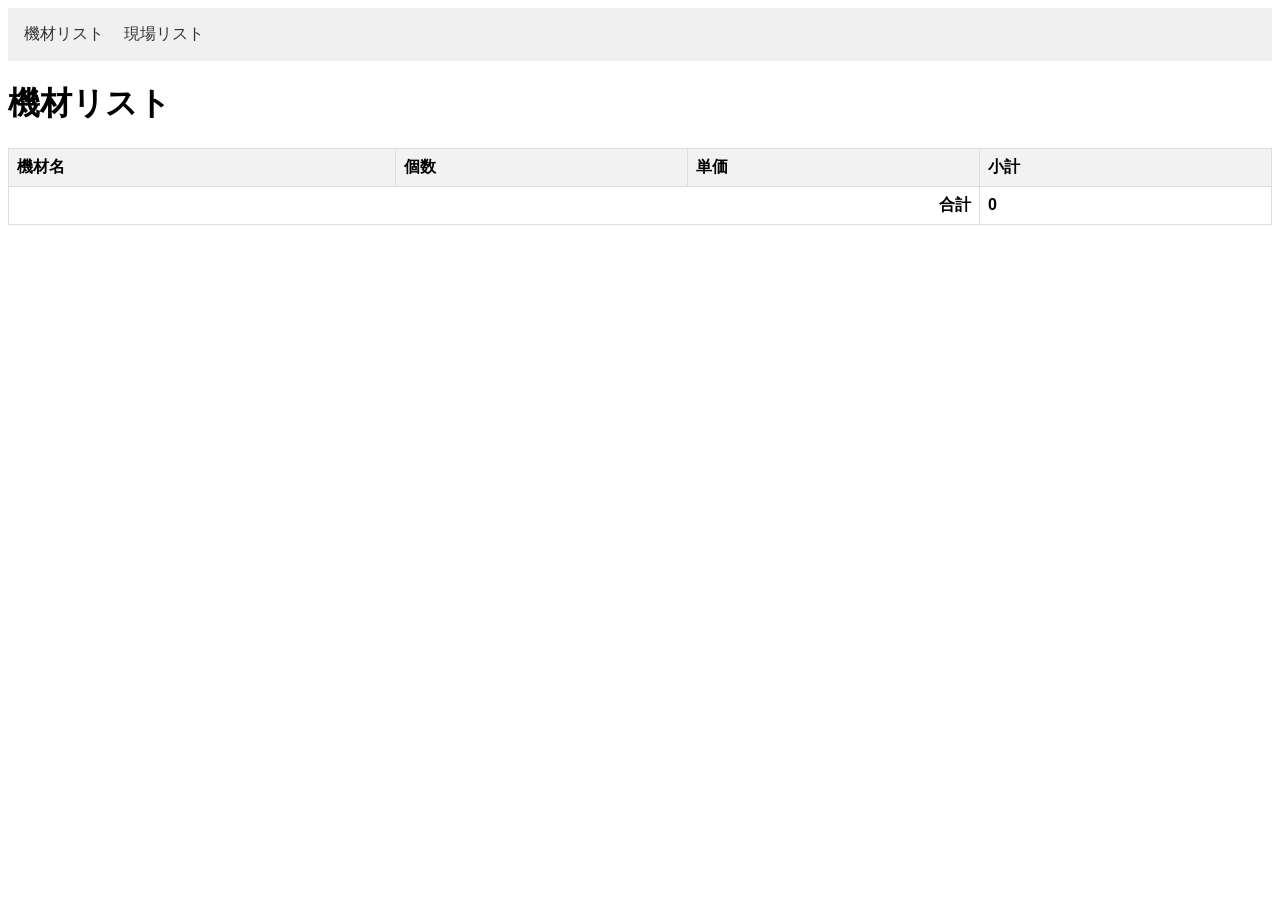
==== index.html @ 93b5d7f9 "index.html追加" ====
<!DOCTYPE html>
<html lang="ja">
<head>
    <meta charset="UTF-8">
    <meta name="viewport" content="width=device-width, initial-scale=1.0">
    <title>機材管理アプリ</title>
    <style>
        body {
            font-family: sans-serif;
        }
        header {
            background-color: #f0f0f0;
            padding: 1em;
            margin-bottom: 1em;
        }
        header nav a {
            margin-right: 1em;
            text-decoration: none;
            color: #333;
        }
        table {
            width: 100%;
            border-collapse: collapse;
            margin-bottom: 1em;
        }
        th, td {
            border: 1px solid #ddd;
            padding: 8px;
            text-align: left;
        }
        th {
            background-color: #f2f2f2;
        }
        tfoot td {
            font-weight: bold;
        }
        .total-label {
            text-align: right;
        }
    </style>
</head>
<body>
    <header>
        <nav>
            <a href="index.html">機材リスト</a>
            <a href="現場リスト.html">現場リスト</a>
        </nav>
    </header>

    <main>
        <h1>機材リスト</h1>
        <table id="equipmentTable">
            <thead>
                <tr>
                    <th>機材名</th>
                    <th>個数</th>
                    <th>単価</th>
                    <th>小計</th>
                </tr>
            </thead>
            <tbody>
                </tbody>
            <tfoot>
                <tr>
                    <td colspan="3" class="total-label">合計</td>
                    <td id="totalAmount">0</td> </tr>
            </tfoot>
        </table>
    </main>

    <script>
        // テーブル更新関数
        function updateTable(data) {
            const tableBody = document.getElementById('equipmentTable').getElementsByTagName('tbody')[0];
            const totalAmountCell = document.getElementById('totalAmount');
            let overallTotal = 0;

            tableBody.innerHTML = '';

            data.forEach(row => {
                const newRow = tableBody.insertRow();
                const cellName = newRow.insertCell();
                const cellQuantity = newRow.insertCell();
                const cellUnitPrice = newRow.insertCell();
                const cellSubtotal = newRow.insertCell();

                const itemName = row[0]; // 機材名 
                const quantity = parseInt(row[1]) || 0; // 個数 
                const unitPrice = parseFloat(row[2]) || 0; // 単価 
                const subtotal = quantity * unitPrice;

                cellName.textContent = itemName;
                cellQuantity.textContent = quantity;
                cellUnitPrice.textContent = unitPrice.toLocaleString(); // 単価を3桁区切りで表示
                cellSubtotal.textContent = subtotal.toLocaleString(); // 小計を3桁区切りで表示

                overallTotal += subtotal;
            });

            totalAmountCell.textContent = overallTotal.toLocaleString(); // 合計金額を3桁区切りで表示
        }

        // 以下スプシ連携用
        function loadEquipmentData() {
            google.script.run.withSuccessHandler(updateTable)
                             .withFailureHandler(onFailure)
                             .getSpreadsheetData_sample(); // GAS側で定義する関数名
        }

        function onFailure(error) {
            console.error("GASの呼び出しに失敗しました: ", error);
            alert("データの読み込みに失敗しました。");
        }

        // ページ読み込み時にデータを取得・表示
        window.onload = function() {
            if (typeof google !== 'undefined' && google.script && google.script.run) {
                loadEquipmentData();
            } else {
                // 読み込み失敗のときどうしようか
            }
        };
    </script>
</body>
</html>
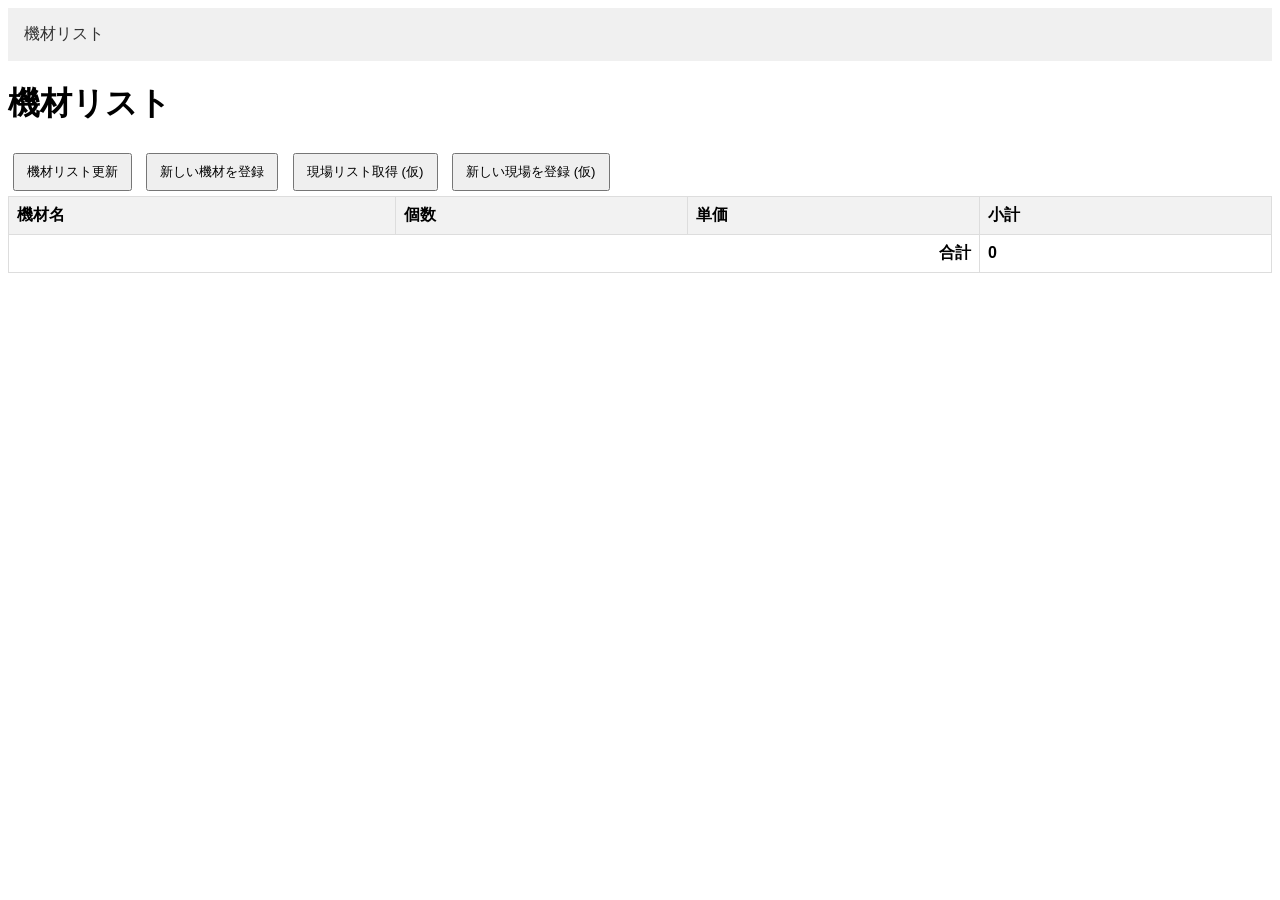
==== commit 7d234c39: "index.htmlを更新" ====
--- a/index.html
+++ b/index.html
@@ -18,6 +18,11 @@
             text-decoration: none;
             color: #333;
         }
+        .action-buttons button {
+            margin: 5px;
+            padding: 8px 12px;
+            cursor: pointer;
+        }
         table {
             width: 100%;
             border-collapse: collapse;
@@ -42,13 +47,19 @@
 <body>
     <header>
         <nav>
-            <a href="index.html">機材リスト</a>
-            <a href="現場リスト.html">現場リスト</a>
-        </nav>
+            <a href="#">機材リスト</a> </nav>
     </header>
 
     <main>
         <h1>機材リスト</h1>
+
+        <div class="action-buttons">
+            <button onclick="loadAndDisplayEquipmentData()">機材リスト更新</button>
+            <button onclick="registerEquipment()">新しい機材を登録</button>
+            <button onclick="getSiteList()">現場リスト取得 (仮)</button>
+            <button onclick="registerSite()">新しい現場を登録 (仮)</button>
+            </div>
+
         <table id="equipmentTable">
             <thead>
                 <tr>
@@ -63,19 +74,32 @@
             <tfoot>
                 <tr>
                     <td colspan="3" class="total-label">合計</td>
-                    <td id="totalAmount">0</td> </tr>
+                    <td id="totalAmount">0</td>
+                </tr>
             </tfoot>
         </table>
     </main>
 
     <script>
+
         // テーブル更新関数
         function updateTable(data) {
             const tableBody = document.getElementById('equipmentTable').getElementsByTagName('tbody')[0];
             const totalAmountCell = document.getElementById('totalAmount');
             let overallTotal = 0;
 
-            tableBody.innerHTML = '';
+            tableBody.innerHTML = ''; 
+
+            if (!data || !Array.isArray(data) || data.length === 0) {
+                console.warn("updateTable: データが空または不正です。", data);
+                totalAmountCell.textContent = '0';
+                const newRow = tableBody.insertRow();
+                const cellError = newRow.insertCell();
+                cellError.colSpan = 4;
+                cellError.textContent = data ? "データがありません。" : "データの読み込みに失敗しました。";
+                cellError.style.textAlign = "center";
+                return;
+            }
 
             data.forEach(row => {
                 const newRow = tableBody.insertRow();
@@ -84,42 +108,171 @@
                 const cellUnitPrice = newRow.insertCell();
                 const cellSubtotal = newRow.insertCell();
 
-                const itemName = row[0]; // 機材名 
-                const quantity = parseInt(row[1]) || 0; // 個数 
-                const unitPrice = parseFloat(row[2]) || 0; // 単価 
+                const itemName = row[0] || "N/A"; // 機材名
+                const quantity = parseInt(row[1]) || 0; // 個数
+                const unitPrice = parseFloat(row[2]) || 0; // 単価
                 const subtotal = quantity * unitPrice;
 
                 cellName.textContent = itemName;
                 cellQuantity.textContent = quantity;
-                cellUnitPrice.textContent = unitPrice.toLocaleString(); // 単価を3桁区切りで表示
-                cellSubtotal.textContent = subtotal.toLocaleString(); // 小計を3桁区切りで表示
+                cellUnitPrice.textContent = unitPrice.toLocaleString(); 
+                cellSubtotal.textContent = subtotal.toLocaleString(); 
 
                 overallTotal += subtotal;
             });
 
-            totalAmountCell.textContent = overallTotal.toLocaleString(); // 合計金額を3桁区切りで表示
-        }
-
-        // 以下スプシ連携用
-        function loadEquipmentData() {
-            google.script.run.withSuccessHandler(updateTable)
-                             .withFailureHandler(onFailure)
-                             .getSpreadsheetData_sample(); // GAS側で定義する関数名
-        }
-
+            totalAmountCell.textContent = overallTotal.toLocaleString(); 
+        }
+
+        // エラー処理関数
         function onFailure(error) {
             console.error("GASの呼び出しに失敗しました: ", error);
-            alert("データの読み込みに失敗しました。");
-        }
-
-        // ページ読み込み時にデータを取得・表示
+            alert("処理に失敗しました。\n" + (error.message || error));
+            const tableBody = document.getElementById('equipmentTable').getElementsByTagName('tbody')[0];
+            if (document.getElementById('totalAmount')) {
+                document.getElementById('totalAmount').textContent = '0';
+            }
+        }
+
+        // GASの関数
+        function fetchData(formData, successCallback, errorCallback) {
+            const gasUrl = 'https://script.google.com/macros/s/AKfycbwuAZl1MbWM7L61uzva-E-AWtLH0QANr80n7v_el274LpQ7Sjmcj5qkiNXBGgkmVN03/exec';
+            fetch(gasUrl, {
+                method: 'POST',
+                body: formData
+            })
+            .then(res => {
+                if (!res.ok) {
+                    return res.text().then(text => {
+                        let errorMsg = `HTTP error! status: ${res.status}`;
+                        try {
+                            const errJson = JSON.parse(text);
+                            if (errJson && errJson.error) {
+                                errorMsg += `, message: ${errJson.error.message || text}`;
+                            } else {
+                                errorMsg += `, message: ${text}`;
+                            }
+                        } catch (e) {
+                            errorMsg += `, message: ${text}`;
+                        }
+                        throw new Error(errorMsg);
+                    });
+                }
+                return res.json();
+            })
+            .then(responseData => {
+                if (responseData && responseData.status === 'success' && Array.isArray(responseData.data)) {
+                    successCallback(responseData.data);
+                } else if (responseData && responseData.status === 'success' && responseData.data === undefined && responseData.message) {
+                    successCallback({ message: responseData.message }); 
+                } else if (Array.isArray(responseData)) {
+                    successCallback(responseData);
+                } else if (responseData && responseData.status === 'error') {
+                     console.error("GASからエラーが返されました:", responseData.message || responseData);
+                     errorCallback(new Error(responseData.message || "GAS処理エラー"));
+                }
+                else {
+                    console.warn("GASからの予期しないデータ形式です:", responseData);
+                    errorCallback(new Error("GASから予期しないデータ形式が返されました。詳細はコンソールを確認してください。"));
+                }
+            })
+            .catch(err => {
+                errorCallback(err);
+            });
+        }
+
+        // テーブル表示
+        function loadAndDisplayEquipmentData() {
+            const formData = new FormData();
+            formData.append('type', 'getEquipmentList');
+            fetchData(formData, updateTable, onFailure);
+        }
+
         window.onload = function() {
-            if (typeof google !== 'undefined' && google.script && google.script.run) {
-                loadEquipmentData();
-            } else {
-                // 読み込み失敗のときどうしようか
-            }
+            loadAndDisplayEquipmentData();
         };
+
+
+        function getIdParam() {
+            const urlParams = new URLSearchParams(window.location.search);
+            const id = urlParams.get('id');
+            if (!id) {
+                console.warn('ID parameter is missing in the URL');
+                return null;
+            }
+            return id;
+        }
+
+        function getSiteDetails() {
+            const id = getIdParam(); 
+            if (!id) {
+                alert("現場詳細の取得に必要なIDが指定されていません。");
+                return;
+            }
+            const formData = new FormData();
+            formData.append('id', id);
+            formData.append('type', 'getSiteDetails');
+            fetchData(formData, (data) => {
+                console.log("Response from GAS (getSiteDetails):", data);
+                alert("取得した現場詳細:\n" + JSON.stringify(data, null, 2));
+            }, onFailure);
+        }
+
+        function getSiteList() {
+            const formData = new FormData();
+            formData.append('type', 'getSiteList');
+            fetchData(formData, (data) => {
+                console.log("Response from GAS (getSiteList):", data);
+                alert("取得した現場リスト:\n" + JSON.stringify(data, null, 2));
+            }, onFailure);
+        }
+
+        function registerSite() {
+            const siteName = prompt("登録する現場名を入力してください:", "株式会社未来創造");
+            if (!siteName || siteName.trim() === "") {
+                alert("現場名が入力されていません。");
+                return;
+            }
+
+            const formData = new FormData();
+            formData.append('type', 'registerSite');
+            formData.append('name', siteName.trim());
+            fetchData(formData, (response) => { 
+                console.log("Response from GAS (registerSite):", response);
+                alert(response.message || "現場を登録しました。");
+            }, onFailure);
+        }
+
+        function registerEquipment() {
+            const equipName = prompt("登録する機材名を入力してください:", "カメラ");
+            if (!equipName || equipName.trim() === "") {
+                alert("機材名が入力されていません。");
+                return;
+            }
+            const equipTotalStr = prompt("個数を入力してください:", "10");
+            if (!equipTotalStr || isNaN(parseInt(equipTotalStr))) {
+                alert("個数が正しく入力されていません。");
+                return;
+            }
+            const equipUnitPriceStr = prompt("単価を入力してください:", "10000");
+            if (!equipUnitPriceStr || isNaN(parseFloat(equipUnitPriceStr))) {
+                alert("単価が正しく入力されていません。");
+                return;
+            }
+
+            const formData = new FormData();
+            formData.append('type', 'registerEquipment');
+            formData.append('name', equipName.trim());
+            formData.append('total', parseInt(equipTotalStr));
+            formData.append('unitPrice', parseFloat(equipUnitPriceStr));
+
+            fetchData(formData, (response) => { 
+                console.log("Response from GAS (registerEquipment):", response);
+                alert(response.message || "機材を登録しました。");
+                loadAndDisplayEquipmentData(); 
+            }, onFailure);
+        }
+
     </script>
 </body>
 </html>
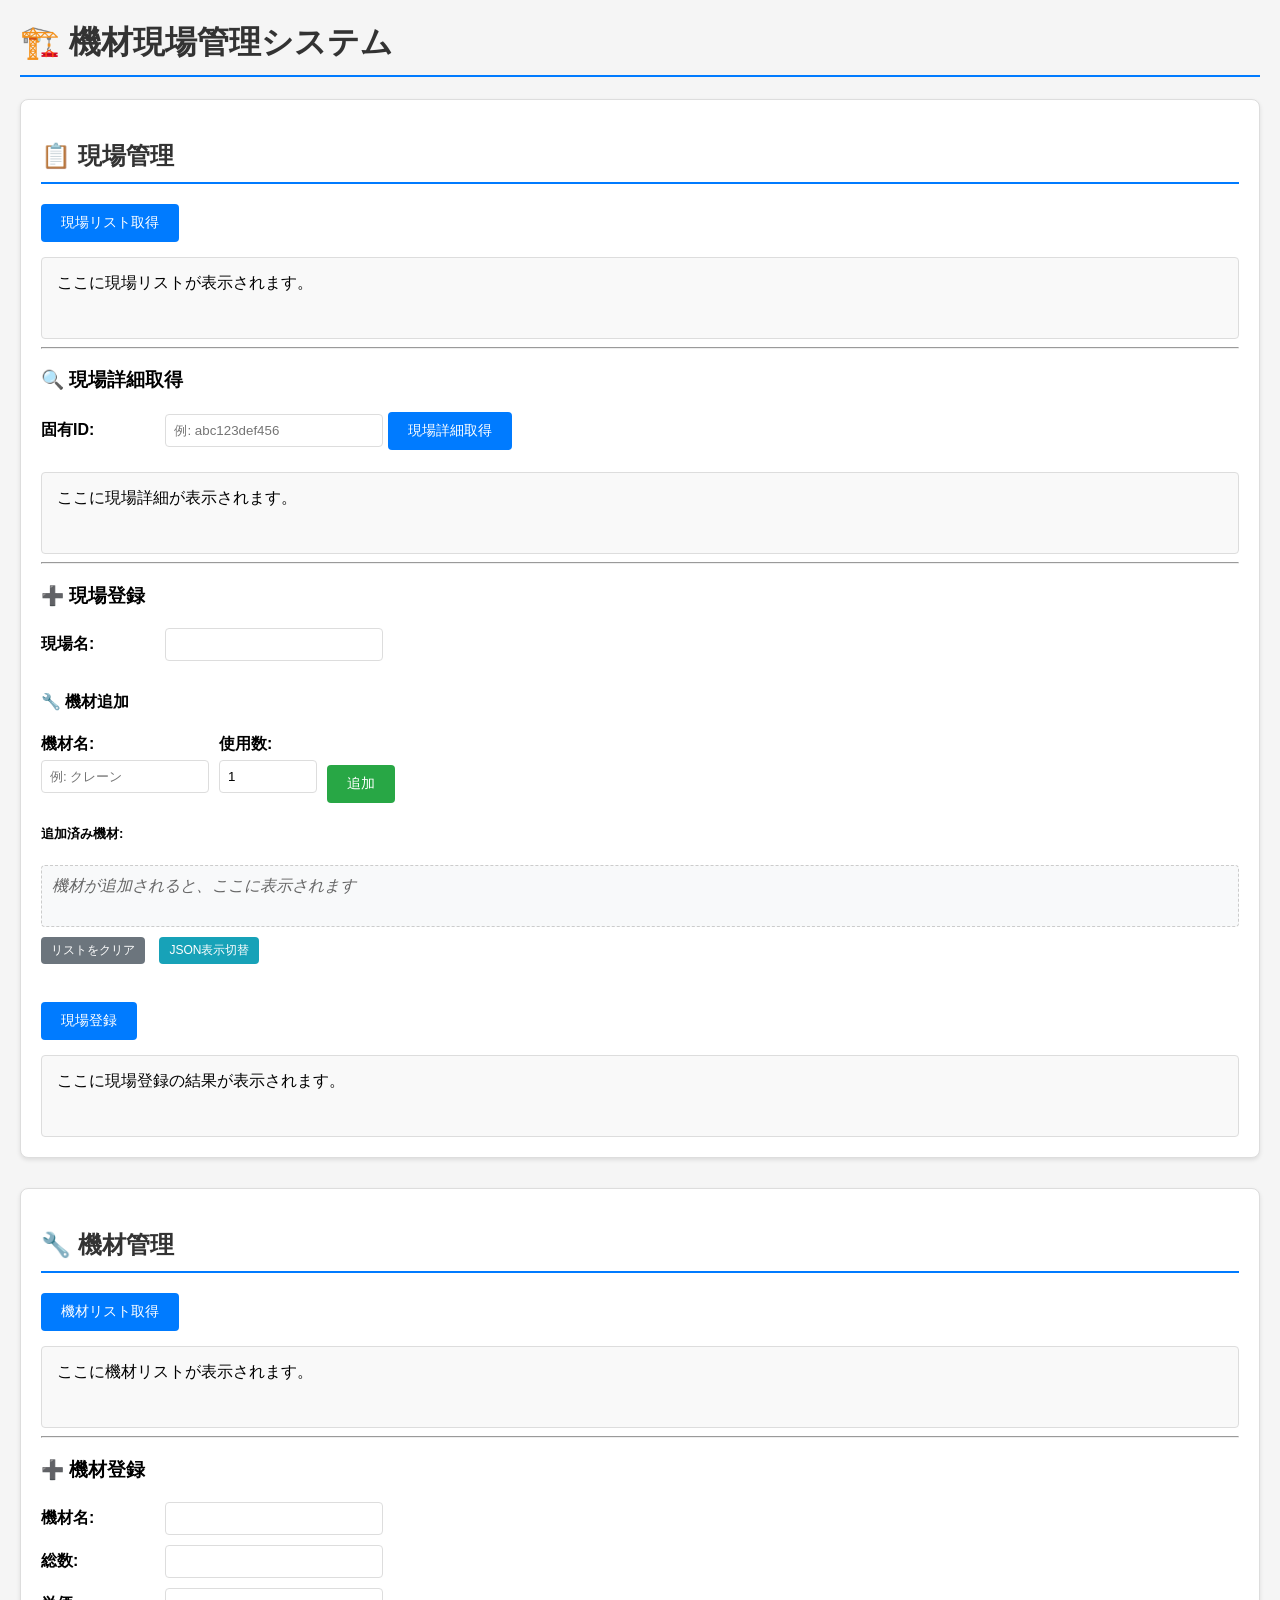
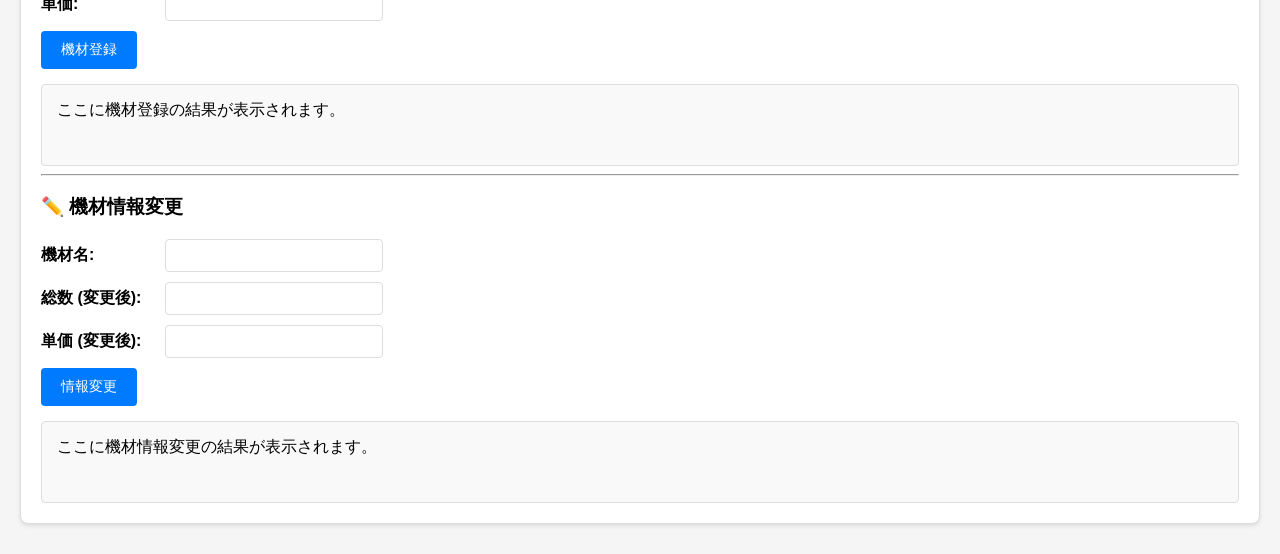
==== commit 77d1c266: "indexにいろいろ追加。JSばらしてない" ====
--- a/index.html
+++ b/index.html
@@ -3,276 +3,709 @@
 <head>
     <meta charset="UTF-8">
     <meta name="viewport" content="width=device-width, initial-scale=1.0">
-    <title>機材管理アプリ</title>
+    <title>機材現場管理システム</title>
     <style>
         body {
             font-family: sans-serif;
-        }
-        header {
-            background-color: #f0f0f0;
-            padding: 1em;
-            margin-bottom: 1em;
-        }
-        header nav a {
-            margin-right: 1em;
-            text-decoration: none;
+            margin: 20px;
+            background-color: #f5f5f5;
+        }
+        h1, h2 {
+            border-bottom: 2px solid #007bff;
+            padding-bottom: 10px;
             color: #333;
         }
-        .action-buttons button {
-            margin: 5px;
-            padding: 8px 12px;
+        .container {
+            margin-bottom: 30px;
+            padding: 20px;
+            border: 1px solid #ddd;
+            border-radius: 8px;
+            background-color: white;
+            box-shadow: 0 2px 4px rgba(0,0,0,0.1);
+        }
+        label {
+            display: inline-block;
+            width: 120px;
+            margin-bottom: 5px;
+            font-weight: bold;
+        }
+        input[type="text"], input[type="number"] {
+            width: 200px;
+            padding: 8px;
+            margin-bottom: 10px;
+            border: 1px solid #ddd;
+            border-radius: 4px;
+        }
+        button {
+            padding: 10px 20px;
+            margin-right: 10px;
+            background-color: #007bff;
+            color: white;
+            border: none;
+            border-radius: 4px;
             cursor: pointer;
+            font-size: 14px;
+        }
+        button:hover {
+            background-color: #0056b3;
+        }
+        .result-area {
+            margin-top: 15px;
+            padding: 15px;
+            background-color: #f9f9f9;
+            border: 1px solid #ddd;
+            border-radius: 4px;
+            min-height: 50px;
+            white-space: pre-wrap;
+            word-wrap: break-word;
+        }
+        textarea {
+            width: 100%;
+            min-height: 100px;
+            margin-bottom: 10px;
+            padding: 8px;
+            border: 1px solid #ddd;
+            border-radius: 4px;
+        }
+
+        /* テーブルスタイル */
+        .table-container {
+            overflow-x: auto;
+            margin-top: 10px;
         }
         table {
             width: 100%;
             border-collapse: collapse;
-            margin-bottom: 1em;
-        }
-        th, td {
+            background-color: white;
+            box-shadow: 0 1px 3px rgba(0,0,0,0.1);
+        }
+        th {
+            background-color: #007bff;
+            color: white;
+            padding: 12px 8px;
+            text-align: left;
+            font-weight: bold;
+            border: 1px solid #0056b3;
+        }
+        td {
+            padding: 10px 8px;
             border: 1px solid #ddd;
+            vertical-align: top;
+        }
+        tr:nth-child(even) {
+            background-color: #f8f9fa;
+        }
+        tr:hover {
+            background-color: #e9ecef;
+        }
+        .no-data {
+            text-align: center;
+            color: #666;
+            font-style: italic;
+            padding: 20px;
+        }
+        .equipment-cell {
+            max-width: 300px;
+            word-wrap: break-word;
+        }
+        .status-success {
+            color: #28a745;
+            font-weight: bold;
+        }
+        .status-error {
+            color: #dc3545;
+            font-weight: bold;
+        }
+        .json-display {
+            background-color: #f8f9fa;
             padding: 8px;
-            text-align: left;
-        }
-        th {
-            background-color: #f2f2f2;
-        }
-        tfoot td {
-            font-weight: bold;
-        }
-        .total-label {
-            text-align: right;
+            border-radius: 4px;
+            font-family: monospace;
+            font-size: 12px;
+            border: 1px solid #e9ecef;
+        }
+        .equipment-item {
+            display: inline-block;
+            background-color: #e9ecef;
+            padding: 8px 12px;
+            margin: 4px;
+            border-radius: 15px;
+            border: 1px solid #adb5bd;
+            font-size: 14px;
+        }
+        .equipment-item .remove-btn {
+            background-color: #dc3545;
+            color: white;
+            border: none;
+            border-radius: 50%;
+            width: 20px;
+            height: 20px;
+            margin-left: 8px;
+            cursor: pointer;
+            font-size: 12px;
+            padding: 0;
+        }
+        .equipment-item .remove-btn:hover {
+            background-color: #c82333;
         }
     </style>
 </head>
 <body>
-    <header>
-        <nav>
-            <a href="#">機材リスト</a> </nav>
-    </header>
-
-    <main>
-        <h1>機材リスト</h1>
-
-        <div class="action-buttons">
-            <button onclick="loadAndDisplayEquipmentData()">機材リスト更新</button>
-            <button onclick="registerEquipment()">新しい機材を登録</button>
-            <button onclick="getSiteList()">現場リスト取得 (仮)</button>
-            <button onclick="registerSite()">新しい現場を登録 (仮)</button>
+    <h1>🏗️ 機材現場管理システム</h1>
+
+    <div class="container">
+        <h2>📋 現場管理</h2>
+
+        <div>
+            <button onclick="getSiteList();">現場リスト取得</button>
+            <div id="siteListResult" class="result-area">ここに現場リストが表示されます。</div>
+        </div>
+        <hr>
+        <div>
+            <h3>🔍 現場詳細取得</h3>
+            <label for="siteDetailId">固有ID:</label>
+            <input type="text" id="siteDetailId" name="siteDetailId" placeholder="例: abc123def456">
+            <button onclick="getSiteDetails();">現場詳細取得</button>
+            <div id="siteDetailsResult" class="result-area">ここに現場詳細が表示されます。</div>
+        </div>
+        <hr>
+        <div>
+            <h3>➕ 現場登録</h3>
+            <form id="registerSiteForm">
+                <label for="siteName">現場名:</label>
+                <input type="text" id="siteName" name="siteName" required>
+                <br>
+
+                <div style="margin: 20px 0;">
+                    <h4>🔧 機材追加</h4>
+                    <div style="display: flex; gap: 10px; align-items: end; flex-wrap: wrap; margin-bottom: 10px;">
+                        <div>
+                            <label for="equipmentName" style="width: auto;">機材名:</label><br>
+                            <input type="text" id="equipmentName" placeholder="例: クレーン" style="width: 150px;">
+                        </div>
+                        <div>
+                            <label for="equipmentInUse" style="width: auto;">使用数:</label><br>
+                            <input type="number" id="equipmentInUse" min="0" value="1" style="width: 80px;">
+                        </div>
+                        <div>
+                            <button type="button" onclick="addEquipmentToSite();" style="background-color: #28a745;">追加</button>
+                        </div>
+                    </div>
+
+                    <div id="equipmentList" style="margin: 10px 0;">
+                        <h5>追加済み機材:</h5>
+                        <div id="equipmentItems" style="background-color: #f8f9fa; padding: 10px; border-radius: 4px; min-height: 40px; border: 1px dashed #ccc;">
+                            <span style="color: #666; font-style: italic;">機材が追加されると、ここに表示されます</span>
+                        </div>
+                    </div>
+
+                    <div style="margin: 10px 0;">
+                        <button type="button" onclick="clearEquipmentList();" style="background-color: #6c757d; font-size: 12px; padding: 5px 10px;">リストをクリア</button>
+                        <button type="button" onclick="toggleJsonView();" style="background-color: #17a2b8; font-size: 12px; padding: 5px 10px;">JSON表示切替</button>
+                    </div>
+                </div>
+
+                <div id="jsonSection" style="display: none; margin: 15px 0;">
+                    <label for="siteEquipmentJson">機材情報 (JSON):</label>
+                    <textarea id="siteEquipmentJson" name="siteEquipmentJson" placeholder='[{"name": "機材A", "inUse": 2}, {"name": "機材B", "inUse": 1}]' readonly style="background-color: #f8f9fa;"></textarea>
+                </div>
+
+                <br>
+                <button type="button" onclick="registerSite();">現場登録</button>
+            </form>
+            <div id="registerSiteResult" class="result-area">ここに現場登録の結果が表示されます。</div>
+        </div>
+    </div>
+
+    <div class="container">
+        <h2>🔧 機材管理</h2>
+        <div>
+            <button onclick="getEquipmentList();">機材リスト取得</button>
+            <div id="equipmentListResult" class="result-area">ここに機材リストが表示されます。</div>
+        </div>
+        <hr>
+        <div>
+            <h3>➕ 機材登録</h3>
+            <form id="registerEquipmentForm">
+                <label for="regEqName">機材名:</label>
+                <input type="text" id="regEqName" name="regEqName" required>
+                <br>
+                <label for="regEqTotal">総数:</label>
+                <input type="number" id="regEqTotal" name="regEqTotal" required>
+                <br>
+                <label for="regEqUnitPrice">単価:</label>
+                <input type="number" id="regEqUnitPrice" name="regEqUnitPrice" required>
+                <br>
+                <button type="button" onclick="registerEquipment();">機材登録</button>
+            </form>
+            <div id="registerEquipmentResult" class="result-area">ここに機材登録の結果が表示されます。</div>
+        </div>
+        <hr>
+        <div id="changeEquipment">
+            <h3>✏️ 機材情報変更</h3>
+            <form id="changeEquipmentForm">
+                <label for="changeEqName">機材名:</label>
+                <input type="text" id="changeEqName" name="changeEqName" required>
+                <br>
+                <label for="changeEqQuantity">総数 (変更後):</label>
+                <input type="number" id="changeEqQuantity" name="changeEqQuantity" required>
+                <br>
+                <label for="changeEqUnitPrice">単価 (変更後):</label>
+                <input type="number" id="changeEqUnitPrice" name="changeEqUnitPrice" required>
+                <br>
+                <button type="button" onclick="changeEquipmentInfo();">情報変更</button>
+            </form>
+            <div id="changeEquipmentResult" class="result-area">ここに機材情報変更の結果が表示されます。</div>
+        </div>
+    </div>
+
+<script>
+    const GAS_URL = 'https://script.google.com/macros/s/AKfycbwuAZl1MbWM7L61uzva-E-AWtLH0QANr80n7v_el274LpQ7Sjmcj5qkiNXBGgkmVN03/exec'; // あなたのGASのURLに置き換えてください
+
+    // 現場登録用の機材リスト管理
+    let siteEquipmentList = [];
+
+    // 機材を現場に追加
+    function addEquipmentToSite() {
+        const nameInput = document.getElementById('equipmentName');
+        const inUseInput = document.getElementById('equipmentInUse');
+
+        const name = nameInput.value.trim();
+        const inUse = parseInt(inUseInput.value) || 1;
+
+        if (!name) {
+            alert('機材名を入力してください。');
+            return;
+        }
+
+        // 同じ機材名が既に存在するかチェック
+        const existingIndex = siteEquipmentList.findIndex(item => item.name === name);
+        if (existingIndex !== -1) {
+            // 既存の機材の使用数を更新
+            siteEquipmentList[existingIndex].inUse = inUse;
+        } else {
+            // 新しい機材を追加
+            siteEquipmentList.push({ name, inUse });
+        }
+
+        // 入力フィールドをクリア
+        nameInput.value = '';
+        inUseInput.value = '1';
+
+        updateEquipmentDisplay();
+        updateJsonField();
+    }
+
+    // 機材リストの表示を更新
+    function updateEquipmentDisplay() {
+        const itemsDiv = document.getElementById('equipmentItems');
+
+        if (siteEquipmentList.length === 0) {
+            itemsDiv.innerHTML = '<span style="color: #666; font-style: italic;">機材が追加されると、ここに表示されます</span>';
+            return;
+        }
+
+        let html = '';
+        siteEquipmentList.forEach((item, index) => {
+            html += `
+                <div class="equipment-item">
+                    <strong>${item.name}</strong> × ${item.inUse}
+                    <button class="remove-btn" onclick="removeEquipmentFromSite(${index})" title="削除">×</button>
+                </div>
+            `;
+        });
+
+        itemsDiv.innerHTML = html;
+    }
+
+    // 機材をリストから削除
+    function removeEquipmentFromSite(index) {
+        siteEquipmentList.splice(index, 1);
+        updateEquipmentDisplay();
+        updateJsonField();
+    }
+
+    // 機材リストをクリア
+    function clearEquipmentList() {
+        if (siteEquipmentList.length === 0) {
+            return;
+        }
+
+        if (confirm('追加済みの機材リストをすべて削除してもよろしいですか？')) {
+            siteEquipmentList = [];
+            updateEquipmentDisplay();
+            updateJsonField();
+        }
+    }
+
+    // JSONフィールドを更新
+    function updateJsonField() {
+        const jsonTextarea = document.getElementById('siteEquipmentJson');
+        jsonTextarea.value = JSON.stringify(siteEquipmentList, null, 2);
+    }
+
+    // JSON表示の切り替え
+    function toggleJsonView() {
+        const jsonSection = document.getElementById('jsonSection');
+        const isVisible = jsonSection.style.display !== 'none';
+        jsonSection.style.display = isVisible ? 'none' : 'block';
+
+        // JSON表示を開く時に最新のデータで更新
+        if (!isVisible) {
+            updateJsonField();
+        }
+    }
+
+    // Enterキーで機材追加
+    document.addEventListener('DOMContentLoaded', function() {
+        const equipmentNameInput = document.getElementById('equipmentName');
+        const equipmentInUseInput = document.getElementById('equipmentInUse');
+
+        equipmentNameInput.addEventListener('keypress', function(e) {
+            if (e.key === 'Enter') {
+                e.preventDefault();
+                addEquipmentToSite();
+            }
+        });
+
+        equipmentInUseInput.addEventListener('keypress', function(e) {
+            if (e.key === 'Enter') {
+                e.preventDefault();
+                addEquipmentToSite();
+            }
+        });
+    });
+
+    // --- 共通関数 ---
+    function fetchData(formData) {
+        return fetch(GAS_URL, {
+            method: 'POST',
+            body: formData
+        })
+        .then(response => {
+            if (!response.ok) {
+                throw new Error(`HTTP error! status: ${response.status}`);
+            }
+            return response.json();
+        })
+        .catch(error => {
+            console.error("Fetch Error:", error);
+            throw error;
+        });
+    }
+
+    function createSiteTable(siteData) {
+        if (!Array.isArray(siteData) || siteData.length === 0) {
+            return '<div class="no-data">現場データがありません</div>';
+        }
+
+        let tableHtml = `
+            <div class="table-container">
+                <table>
+                    <thead>
+                        <tr>
+                            <th>固有ID</th>
+                            <th>現場ID</th>
+                            <th>現場名</th>
+                            <th>状態</th>     
+                        </tr>
+                    </thead>
+                    <tbody>
+        `;
+
+        siteData.forEach(site => {
+            const equipmentDisplay = site.equipment ?
+                `<div class="json-display">${JSON.stringify(site.equipment, null, 2)}</div>` :
+                '<span style="color: #666;">-</span>';
+
+            const siteState = site.state || '-';
+            const createdAtDisplay = site.createdAt || '-';
+
+            tableHtml += `
+                <tr>
+                    <td><code style="background-color: #e9ecef; padding: 2px 6px; border-radius: 3px; font-family: monospace; font-size: 12px;">${site.uniqueId || site.uid || site._id || '-'}</code></td>
+                    <td>${site.id || '-'}</td>
+                    <td><strong>${site.name || '-'}</strong></td>
+                    <td>${siteState}</td>  
+                    <td class="equipment-cell">${equipmentDisplay}</td>
+                    <td>${createdAtDisplay}</td>
+                </tr>
+            `;
+        });
+
+        tableHtml += `
+                    </tbody>
+                </table>
             </div>
-
-        <table id="equipmentTable">
-            <thead>
+        `;
+
+        return tableHtml;
+    }
+
+
+    function createEquipmentTable(equipmentData) {
+        if (!Array.isArray(equipmentData) || equipmentData.length === 0) {
+            return '<div class="no-data">機材データがありません</div>';
+        }
+
+        let tableHtml = `
+            <div class="table-container">
+                <table>
+                    <thead>
+                        <tr>
+                            <th>機材名</th>
+                            <th>総数</th>
+                            <th>使用中</th>
+                            <th>利用可能</th>
+                            <th>単価</th>
+                            <th>総額</th>
+                            <th>稼働率</th>
+                        </tr>
+                    </thead>
+                    <tbody>
+        `;
+
+        equipmentData.forEach(equipment => {
+            const total = equipment.total || 0;
+            const inUse = equipment.inUse || 0;
+            const available = total - inUse;
+            const unitPrice = equipment.unitPrice || 0;
+            const totalValue = total * unitPrice;
+            const utilizationRate = total > 0 ? ((inUse / total) * 100).toFixed(1) : '0.0';
+
+            tableHtml += `
                 <tr>
-                    <th>機材名</th>
-                    <th>個数</th>
-                    <th>単価</th>
-                    <th>小計</th>
+                    <td><strong>${equipment.name || '-'}</strong></td>
+                    <td>${total.toLocaleString()}</td>
+                    <td style="color: #dc3545;">${inUse.toLocaleString()}</td>
+                    <td style="color: #28a745;">${available.toLocaleString()}</td>
+                    <td>¥${unitPrice.toLocaleString()}</td>
+                    <td><strong>¥${totalValue.toLocaleString()}</strong></td>
+                    <td>
+                        <span style="color: ${utilizationRate > 80 ? '#dc3545' : utilizationRate > 50 ? '#ffc107' : '#28a745'}">
+                            ${utilizationRate}%
+                        </span>
+                    </td>
                 </tr>
-            </thead>
-            <tbody>
-                </tbody>
-            <tfoot>
-                <tr>
-                    <td colspan="3" class="total-label">合計</td>
-                    <td id="totalAmount">0</td>
-                </tr>
-            </tfoot>
-        </table>
-    </main>
-
-    <script>
-
-        // テーブル更新関数
-        function updateTable(data) {
-            const tableBody = document.getElementById('equipmentTable').getElementsByTagName('tbody')[0];
-            const totalAmountCell = document.getElementById('totalAmount');
-            let overallTotal = 0;
-
-            tableBody.innerHTML = ''; 
-
-            if (!data || !Array.isArray(data) || data.length === 0) {
-                console.warn("updateTable: データが空または不正です。", data);
-                totalAmountCell.textContent = '0';
-                const newRow = tableBody.insertRow();
-                const cellError = newRow.insertCell();
-                cellError.colSpan = 4;
-                cellError.textContent = data ? "データがありません。" : "データの読み込みに失敗しました。";
-                cellError.style.textAlign = "center";
-                return;
+            `;
+        });
+
+        tableHtml += `
+                    </tbody>
+                </table>
+            </div>
+        `;
+
+        return tableHtml;
+    }
+
+    function displayResult(elementId, data, successMessage, errorMessagePrefix = "Error") {
+        const resultArea = document.getElementById(elementId);
+
+        if (data && data.success) {
+            let displayContent = `<div class="status-success">${successMessage}</div>`;
+
+            // データの種類に応じてテーブル表示を選択
+            if (elementId === 'siteListResult' && Array.isArray(data.data)) {
+                displayContent += createSiteTable(data.data);
+            } else if (elementId === 'equipmentListResult' && Array.isArray(data.data)) {
+                displayContent += createEquipmentTable(data.data);
+            } else if (elementId === 'siteDetailsResult') {
+                // 現場詳細の場合は単一オブジェクトなので配列に変換
+                const siteArray = Array.isArray(data.data) ? data.data : [data.data];
+                displayContent += createSiteTable(siteArray); // siteDetailsResultもcreateSiteTableを使う場合
+                                                              // (ただし、詳細表示用の別テーブル関数が良い場合もある)
+            } else {
+                // その他の場合はJSON表示
+                displayContent += `<div class="json-display">${JSON.stringify(data.data, null, 2)}</div>`;
             }
 
-            data.forEach(row => {
-                const newRow = tableBody.insertRow();
-                const cellName = newRow.insertCell();
-                const cellQuantity = newRow.insertCell();
-                const cellUnitPrice = newRow.insertCell();
-                const cellSubtotal = newRow.insertCell();
-
-                const itemName = row[0] || "N/A"; // 機材名
-                const quantity = parseInt(row[1]) || 0; // 個数
-                const unitPrice = parseFloat(row[2]) || 0; // 単価
-                const subtotal = quantity * unitPrice;
-
-                cellName.textContent = itemName;
-                cellQuantity.textContent = quantity;
-                cellUnitPrice.textContent = unitPrice.toLocaleString(); 
-                cellSubtotal.textContent = subtotal.toLocaleString(); 
-
-                overallTotal += subtotal;
-            });
-
-            totalAmountCell.textContent = overallTotal.toLocaleString(); 
-        }
-
-        // エラー処理関数
-        function onFailure(error) {
-            console.error("GASの呼び出しに失敗しました: ", error);
-            alert("処理に失敗しました。\n" + (error.message || error));
-            const tableBody = document.getElementById('equipmentTable').getElementsByTagName('tbody')[0];
-            if (document.getElementById('totalAmount')) {
-                document.getElementById('totalAmount').textContent = '0';
-            }
-        }
-
-        // GASの関数
-        function fetchData(formData, successCallback, errorCallback) {
-            const gasUrl = 'https://script.google.com/macros/s/AKfycbwuAZl1MbWM7L61uzva-E-AWtLH0QANr80n7v_el274LpQ7Sjmcj5qkiNXBGgkmVN03/exec';
-            fetch(gasUrl, {
-                method: 'POST',
-                body: formData
-            })
-            .then(res => {
-                if (!res.ok) {
-                    return res.text().then(text => {
-                        let errorMsg = `HTTP error! status: ${res.status}`;
-                        try {
-                            const errJson = JSON.parse(text);
-                            if (errJson && errJson.error) {
-                                errorMsg += `, message: ${errJson.error.message || text}`;
-                            } else {
-                                errorMsg += `, message: ${text}`;
-                            }
-                        } catch (e) {
-                            errorMsg += `, message: ${text}`;
-                        }
-                        throw new Error(errorMsg);
-                    });
-                }
-                return res.json();
-            })
-            .then(responseData => {
-                if (responseData && responseData.status === 'success' && Array.isArray(responseData.data)) {
-                    successCallback(responseData.data);
-                } else if (responseData && responseData.status === 'success' && responseData.data === undefined && responseData.message) {
-                    successCallback({ message: responseData.message }); 
-                } else if (Array.isArray(responseData)) {
-                    successCallback(responseData);
-                } else if (responseData && responseData.status === 'error') {
-                     console.error("GASからエラーが返されました:", responseData.message || responseData);
-                     errorCallback(new Error(responseData.message || "GAS処理エラー"));
-                }
-                else {
-                    console.warn("GASからの予期しないデータ形式です:", responseData);
-                    errorCallback(new Error("GASから予期しないデータ形式が返されました。詳細はコンソールを確認してください。"));
-                }
-            })
-            .catch(err => {
-                errorCallback(err);
-            });
-        }
-
-        // テーブル表示
-        function loadAndDisplayEquipmentData() {
-            const formData = new FormData();
-            formData.append('type', 'getEquipmentList');
-            fetchData(formData, updateTable, onFailure);
-        }
-
-        window.onload = function() {
-            loadAndDisplayEquipmentData();
-        };
-
-
-        function getIdParam() {
-            const urlParams = new URLSearchParams(window.location.search);
-            const id = urlParams.get('id');
-            if (!id) {
-                console.warn('ID parameter is missing in the URL');
-                return null;
-            }
-            return id;
-        }
-
-        function getSiteDetails() {
-            const id = getIdParam(); 
-            if (!id) {
-                alert("現場詳細の取得に必要なIDが指定されていません。");
-                return;
-            }
+            resultArea.innerHTML = displayContent;
+        } else if (data && data.error) {
+            const errorContent = `
+                <div class="status-error">${errorMessagePrefix}: ${data.error}</div>
+                ${data.data ? `<div class="json-display">${JSON.stringify(data.data, null, 2)}</div>` : ''}
+            `;
+            resultArea.innerHTML = errorContent;
+        } else if (data) {
+            const warningContent = `
+                <div style="color: orange;">完了しましたが、予期しないレスポンス形式です。</div>
+                <div class="json-display">${JSON.stringify(data, null, 2)}</div>
+            `;
+            resultArea.innerHTML = warningContent;
+        } else {
+            resultArea.innerHTML = `<div class="status-error">${errorMessagePrefix}: 通信に失敗しました。詳細はコンソールを確認してください。</div>`;
+        }
+    }
+
+    function getIdParam() {
+        const id = document.getElementById('siteDetailId').value;
+        if (!id) {
+            alert('固有IDを入力してください。');
+            throw new Error('ID parameter is missing');
+        }
+        return id;
+    }
+
+    // --- 現場管理機能 ---
+    function getSiteDetails() {
+        const resultAreaId = "siteDetailsResult";
+        document.getElementById(resultAreaId).innerHTML = "<div style='text-align: center; color: #007bff;'>🔄 取得中...</div>";
+        try {
+            const id = getIdParam();
             const formData = new FormData();
             formData.append('id', id);
             formData.append('type', 'getSiteDetails');
-            fetchData(formData, (data) => {
-                console.log("Response from GAS (getSiteDetails):", data);
-                alert("取得した現場詳細:\n" + JSON.stringify(data, null, 2));
-            }, onFailure);
-        }
-
-        function getSiteList() {
-            const formData = new FormData();
-            formData.append('type', 'getSiteList');
-            fetchData(formData, (data) => {
-                console.log("Response from GAS (getSiteList):", data);
-                alert("取得した現場リスト:\n" + JSON.stringify(data, null, 2));
-            }, onFailure);
-        }
-
-        function registerSite() {
-            const siteName = prompt("登録する現場名を入力してください:", "株式会社未来創造");
-            if (!siteName || siteName.trim() === "") {
-                alert("現場名が入力されていません。");
-                return;
+
+            fetchData(formData)
+            .then(data => {
+                // siteDetailsResult で createSiteTable を使う場合、
+                // getSiteDetails が返すデータ構造が getSiteList と異なる可能性に注意
+                // getSiteDetails の返り値が単一の現場オブジェクトで、その中に equipment 配列を持つなど。
+                // その場合は、createSiteTable を詳細表示用に調整するか、別のテーブル関数を用意する。
+                // ここでは、仮に getSiteDetails も site.equipment を持つオブジェクトの配列を返すとしています。
+                // 実際の getSiteDetails の返り値に合わせて調整が必要です。
+                // もし getSiteDetails が返す data.data が現場オブジェクトの配列でないなら、
+                // displayResult内の siteDetailsResult の分岐を調整するか、
+                // siteDetails 専用のテーブル作成関数を呼び出すようにしてください。
+                // (例: displayContent += createSiteDetailTable(data.data); のように)
+                displayResult(resultAreaId, data, "現場詳細取得成功:");
+            })
+            .catch(error => {
+                displayResult(resultAreaId, null, "", `現場詳細取得失敗: ${error.message}`);
+            });
+        } catch (error) {
+             displayResult(resultAreaId, null, "", `入力エラー: ${error.message}`);
+        }
+    }
+
+    function getSiteList() {
+        const resultAreaId = "siteListResult";
+        document.getElementById(resultAreaId).innerHTML = "<div style='text-align: center; color: #007bff;'>🔄 取得中...</div>";
+        const formData = new FormData();
+        formData.append('type', 'getSiteList');
+        fetchData(formData)
+        .then(data => {
+            displayResult(resultAreaId, data, "現場リスト取得成功:");
+        })
+        .catch(error => {
+            displayResult(resultAreaId, null, "", `現場リスト取得失敗: ${error.message}`);
+        });
+    }
+
+    function registerSite() {
+        const resultAreaId = "registerSiteResult";
+        document.getElementById(resultAreaId).innerHTML = "<div style='text-align: center; color: #007bff;'>🔄 登録中...</div>";
+        const form = document.getElementById('registerSiteForm');
+        const siteName = form.elements['siteName'].value;
+
+        if (!siteName) {
+            alert("現場名を入力してください。");
+            displayResult(resultAreaId, null, "", "入力エラー: 現場名は必須です。");
+            return;
+        }
+
+        if (siteEquipmentList.length === 0) {
+            alert("機材を少なくとも1つ追加してください。");
+            displayResult(resultAreaId, null, "", "入力エラー: 機材情報は必須です。");
+            return;
+        }
+
+        const formData = new FormData();
+        formData.append('type', 'registerSite');
+        formData.append('name', siteName);
+        formData.append('equipment', JSON.stringify(siteEquipmentList));
+
+        fetchData(formData)
+        .then(data => {
+            displayResult(resultAreaId, data, "現場登録成功:");
+            if (data.success) {
+                form.reset();
+                siteEquipmentList = [];
+                updateEquipmentDisplay();
+                updateJsonField();
             }
-
-            const formData = new FormData();
-            formData.append('type', 'registerSite');
-            formData.append('name', siteName.trim());
-            fetchData(formData, (response) => { 
-                console.log("Response from GAS (registerSite):", response);
-                alert(response.message || "現場を登録しました。");
-            }, onFailure);
-        }
-
-        function registerEquipment() {
-            const equipName = prompt("登録する機材名を入力してください:", "カメラ");
-            if (!equipName || equipName.trim() === "") {
-                alert("機材名が入力されていません。");
-                return;
-            }
-            const equipTotalStr = prompt("個数を入力してください:", "10");
-            if (!equipTotalStr || isNaN(parseInt(equipTotalStr))) {
-                alert("個数が正しく入力されていません。");
-                return;
-            }
-            const equipUnitPriceStr = prompt("単価を入力してください:", "10000");
-            if (!equipUnitPriceStr || isNaN(parseFloat(equipUnitPriceStr))) {
-                alert("単価が正しく入力されていません。");
-                return;
-            }
-
-            const formData = new FormData();
-            formData.append('type', 'registerEquipment');
-            formData.append('name', equipName.trim());
-            formData.append('total', parseInt(equipTotalStr));
-            formData.append('unitPrice', parseFloat(equipUnitPriceStr));
-
-            fetchData(formData, (response) => { 
-                console.log("Response from GAS (registerEquipment):", response);
-                alert(response.message || "機材を登録しました。");
-                loadAndDisplayEquipmentData(); 
-            }, onFailure);
-        }
-
-    </script>
+        })
+        .catch(error => {
+            displayResult(resultAreaId, null, "", `現場登録失敗: ${error.message}`);
+        });
+    }
+
+    // --- 機材管理機能 ---
+    function getEquipmentList() {
+        const resultAreaId = "equipmentListResult";
+        document.getElementById(resultAreaId).innerHTML = "<div style='text-align: center; color: #007bff;'>🔄 取得中...</div>";
+        const formData = new FormData();
+        formData.append('type', 'getEquipmentList');
+        fetchData(formData)
+        .then(data => {
+            displayResult(resultAreaId, data, "機材リスト取得成功:");
+        })
+        .catch(error => {
+            displayResult(resultAreaId, null, "", `機材リスト取得失敗: ${error.message}`);
+        });
+    }
+
+    function registerEquipment() {
+        const resultAreaId = "registerEquipmentResult";
+        document.getElementById(resultAreaId).innerHTML = "<div style='text-align: center; color: #007bff;'>🔄 登録中...</div>";
+        const form = document.getElementById('registerEquipmentForm');
+        const name = form.elements['regEqName'].value;
+        const total = form.elements['regEqTotal'].value;
+        const unitPrice = form.elements['regEqUnitPrice'].value;
+
+        if (!name || !total || !unitPrice) {
+            alert("機材名、総数、単価をすべて入力してください。");
+            displayResult(resultAreaId, null, "", "入力エラー: 機材名、総数、単価は必須です。");
+            return;
+        }
+
+        const formData = new FormData();
+        formData.append('type', 'registerEquipment');
+        formData.append('name', name);
+        formData.append('total', total);
+        formData.append('unitPrice', unitPrice);
+
+        fetchData(formData)
+        .then(data => {
+            displayResult(resultAreaId, data, "機材登録成功:");
+             if (data.success) form.reset();
+        })
+        .catch(error => {
+            displayResult(resultAreaId, null, "", `機材登録失敗: ${error.message}`);
+        });
+    }
+
+    function changeEquipmentInfo() {
+        const resultAreaId = "changeEquipmentResult";
+        document.getElementById(resultAreaId).innerHTML = "<div style='text-align: center; color: #007bff;'>🔄 変更中...</div>";
+        const form = document.getElementById('changeEquipmentForm');
+        const name = form.elements['changeEqName'].value;
+        const quantity = form.elements['changeEqQuantity'].value;
+        const unitPrice = form.elements['changeEqUnitPrice'].value;
+
+        if (!name || !quantity || !unitPrice) {
+            alert("機材名、総数、単価をすべて入力してください。");
+            displayResult(resultAreaId, null, "", "入力エラー: 機材名、総数、単価は必須です。");
+            return;
+        }
+
+        const formData = new FormData();
+        formData.append('type', 'changeInfo');
+        formData.append('name', name);
+        formData.append('quantity', quantity);
+        formData.append('unitPrice', unitPrice);
+
+        fetchData(formData)
+        .then(data => {
+            displayResult(resultAreaId, data, "機材情報変更成功:");
+            if (data.success) form.reset();
+        })
+        .catch(error => {
+            displayResult(resultAreaId, null, "", `機材情報変更失敗: ${error.message}`);
+        });
+    }
+
+</script>
 </body>
 </html>
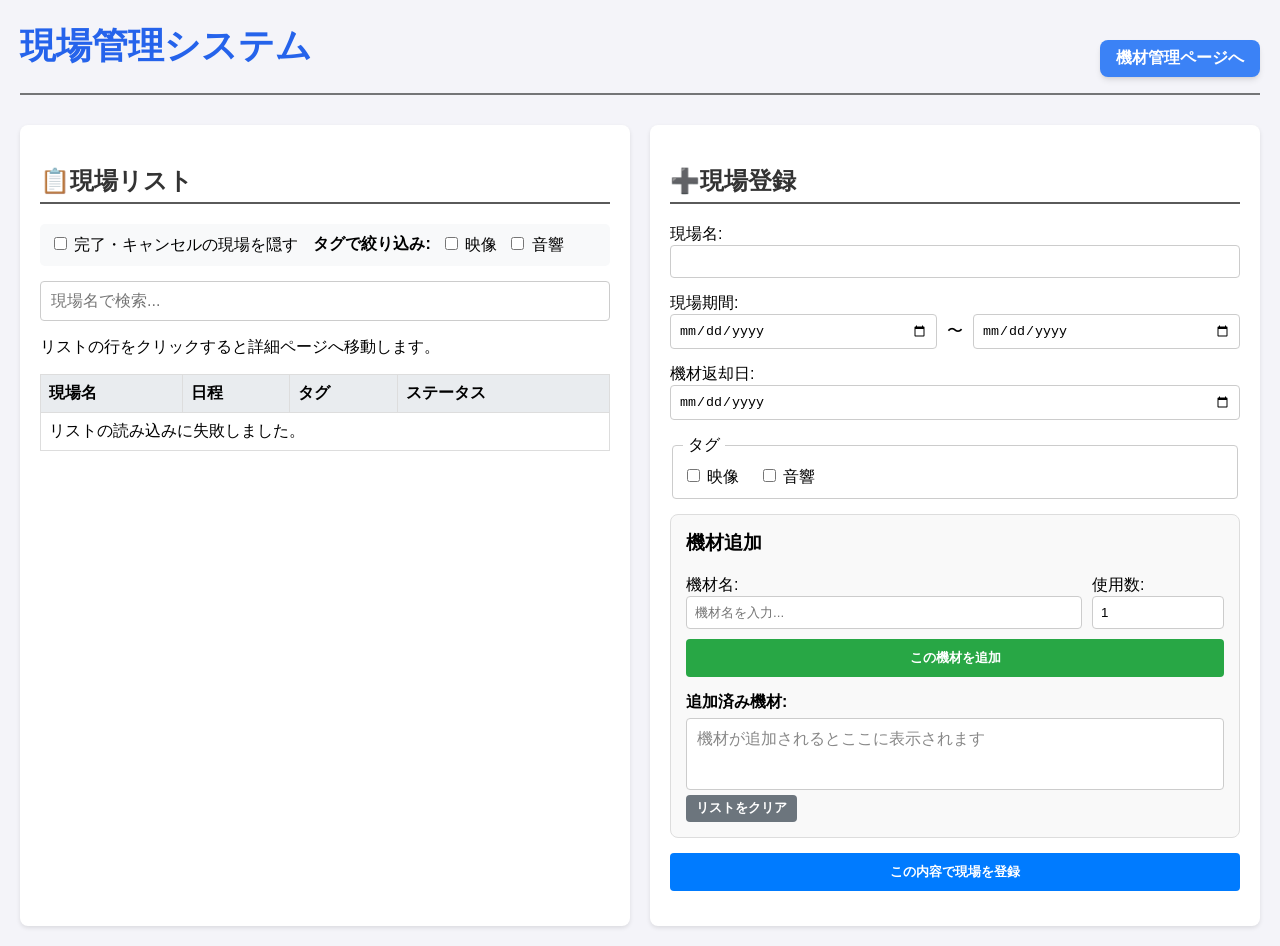
==== commit df6fda86: "change path." ====
--- a/index.html
+++ b/index.html
@@ -1,711 +1,119 @@
 <!DOCTYPE html>
 <html lang="ja">
+
 <head>
     <meta charset="UTF-8">
     <meta name="viewport" content="width=device-width, initial-scale=1.0">
-    <title>機材現場管理システム</title>
-    <style>
-        body {
-            font-family: sans-serif;
-            margin: 20px;
-            background-color: #f5f5f5;
-        }
-        h1, h2 {
-            border-bottom: 2px solid #007bff;
-            padding-bottom: 10px;
-            color: #333;
-        }
-        .container {
-            margin-bottom: 30px;
-            padding: 20px;
-            border: 1px solid #ddd;
-            border-radius: 8px;
-            background-color: white;
-            box-shadow: 0 2px 4px rgba(0,0,0,0.1);
-        }
-        label {
-            display: inline-block;
-            width: 120px;
-            margin-bottom: 5px;
-            font-weight: bold;
-        }
-        input[type="text"], input[type="number"] {
-            width: 200px;
-            padding: 8px;
-            margin-bottom: 10px;
-            border: 1px solid #ddd;
-            border-radius: 4px;
-        }
-        button {
-            padding: 10px 20px;
-            margin-right: 10px;
-            background-color: #007bff;
-            color: white;
-            border: none;
-            border-radius: 4px;
-            cursor: pointer;
-            font-size: 14px;
-        }
-        button:hover {
-            background-color: #0056b3;
-        }
-        .result-area {
-            margin-top: 15px;
-            padding: 15px;
-            background-color: #f9f9f9;
-            border: 1px solid #ddd;
-            border-radius: 4px;
-            min-height: 50px;
-            white-space: pre-wrap;
-            word-wrap: break-word;
-        }
-        textarea {
-            width: 100%;
-            min-height: 100px;
-            margin-bottom: 10px;
-            padding: 8px;
-            border: 1px solid #ddd;
-            border-radius: 4px;
-        }
+    <title>現場管理システム</title>
+    <link rel="stylesheet" href="style.css">
+</head>
 
-        /* テーブルスタイル */
-        .table-container {
-            overflow-x: auto;
-            margin-top: 10px;
-        }
-        table {
-            width: 100%;
-            border-collapse: collapse;
-            background-color: white;
-            box-shadow: 0 1px 3px rgba(0,0,0,0.1);
-        }
-        th {
-            background-color: #007bff;
-            color: white;
-            padding: 12px 8px;
-            text-align: left;
-            font-weight: bold;
-            border: 1px solid #0056b3;
-        }
-        td {
-            padding: 10px 8px;
-            border: 1px solid #ddd;
-            vertical-align: top;
-        }
-        tr:nth-child(even) {
-            background-color: #f8f9fa;
-        }
-        tr:hover {
-            background-color: #e9ecef;
-        }
-        .no-data {
-            text-align: center;
-            color: #666;
-            font-style: italic;
-            padding: 20px;
-        }
-        .equipment-cell {
-            max-width: 300px;
-            word-wrap: break-word;
-        }
-        .status-success {
-            color: #28a745;
-            font-weight: bold;
-        }
-        .status-error {
-            color: #dc3545;
-            font-weight: bold;
-        }
-        .json-display {
-            background-color: #f8f9fa;
-            padding: 8px;
-            border-radius: 4px;
-            font-family: monospace;
-            font-size: 12px;
-            border: 1px solid #e9ecef;
-        }
-        .equipment-item {
-            display: inline-block;
-            background-color: #e9ecef;
-            padding: 8px 12px;
-            margin: 4px;
-            border-radius: 15px;
-            border: 1px solid #adb5bd;
-            font-size: 14px;
-        }
-        .equipment-item .remove-btn {
-            background-color: #dc3545;
-            color: white;
-            border: none;
-            border-radius: 50%;
-            width: 20px;
-            height: 20px;
-            margin-left: 8px;
-            cursor: pointer;
-            font-size: 12px;
-            padding: 0;
-        }
-        .equipment-item .remove-btn:hover {
-            background-color: #c82333;
-        }
-    </style>
-</head>
 <body>
-    <h1>🏗️ 機材現場管理システム</h1>
+    <div class="page-header">
+        <h1>現場管理システム</h1>
+        <a href="EQList.html" class="nav-button">機材管理ページへ</a>
+    </div>
 
     <div class="container">
-        <h2>📋 現場管理</h2>
+        <div class="section">
+            <h2>📋現場リスト</h2>
+            <div class="filter-container">
+                <div class="filter-box">
+                    <label>
+                        <input type="checkbox" id="hide-completed-checkbox" onchange="applyFilterAndRender()">
+                        完了・キャンセルの現場を隠す
+                    </label>
+                </div>
+                <div class="filter-box">
+                    <strong>タグで絞り込み:</strong>
+                    <label><input type="checkbox" id="filter-video" onchange="applyFilterAndRender()"> 映像</label>
+                    <label><input type="checkbox" id="filter-audio" onchange="applyFilterAndRender()"> 音響</label>
+                </div>
+            </div>
+            <div class="search-box">
+                <input type="search" id="searchInput" placeholder="現場名で検索...">
+            </div>
+            <p>リストの行をクリックすると詳細ページへ移動します。</p>
+            <table id="site-list-table">
+                <thead>
+                    <tr>
+                        <th>現場名</th>
+                        <th>日程</th>
+                        <th>タグ</th>
+                        <th>ステータス</th>
+                    </tr>
+                </thead>
+                <tbody id="site-list-body"></tbody>
+            </table>
+            <div id="loading-sites" style="display: none;">読み込み中...</div>
+            <div id="siteListPaginationControls" class="pagination-controls">
+                <div id="siteListInfo" class="pagination-info"></div>
+                <div class="buttons">
+                    <button id="prevSitePageButton" onclick="prevSitePage()">前へ</button>
+                    <button id="nextSitePageButton" onclick="nextSitePage()">次へ</button>
+                </div>
+            </div>
+        </div>
 
-        <div>
-            <button onclick="getSiteList();">現場リスト取得</button>
-            <div id="siteListResult" class="result-area">ここに現場リストが表示されます。</div>
-        </div>
-        <hr>
-        <div>
-            <h3>🔍 現場詳細取得</h3>
-            <label for="siteDetailId">固有ID:</label>
-            <input type="text" id="siteDetailId" name="siteDetailId" placeholder="例: abc123def456">
-            <button onclick="getSiteDetails();">現場詳細取得</button>
-            <div id="siteDetailsResult" class="result-area">ここに現場詳細が表示されます。</div>
-        </div>
-        <hr>
-        <div>
-            <h3>➕ 現場登録</h3>
+        <div class="section">
+            <h2>➕現場登録</h2>
             <form id="registerSiteForm">
-                <label for="siteName">現場名:</label>
-                <input type="text" id="siteName" name="siteName" required>
-                <br>
-
-                <div style="margin: 20px 0;">
-                    <h4>🔧 機材追加</h4>
-                    <div style="display: flex; gap: 10px; align-items: end; flex-wrap: wrap; margin-bottom: 10px;">
-                        <div>
-                            <label for="equipmentName" style="width: auto;">機材名:</label><br>
-                            <input type="text" id="equipmentName" placeholder="例: クレーン" style="width: 150px;">
+                <div>
+                    <label for="siteName">現場名:</label>
+                    <input type="text" id="siteName" name="siteName" required>
+                </div>
+                <div>
+                    <label for="startDate">現場期間:</label>
+                    <div style="display: flex; align-items: center; gap: 10px;">
+                        <input type="date" id="startDate" name="startDate" required style="flex: 1;">
+                        <span>〜</span>
+                        <input type="date" id="endDate" name="endDate" required style="flex: 1;">
+                    </div>
+                </div>
+                <div>
+                    <label for="returnDate">機材返却日:</label>
+                    <input type="date" id="returnDate" name="returnDate">
+                </div>
+                <div>
+                    <fieldset class="tag-fieldset">
+                        <legend>タグ</legend>
+                        <label><input type="checkbox" id="tag-video-reg"> 映像</label>
+                        <label><input type="checkbox" id="tag-audio-reg"> 音響</label>
+                    </fieldset>
+                </div>
+                <div style="border: 1px solid #ddd; padding: 15px; border-radius: 8px; background-color: #f9f9f9;">
+                    <h3 style="margin-top:0;">機材追加</h3>
+                    <div style="display: flex; gap: 10px; align-items: flex-end;">
+                        <div style="flex: 3;" class="equipment-search-container">
+                            <label for="equipmentName">機材名:</label>
+                            <input type="text" id="equipmentName" placeholder="機材名を入力..." autocomplete="off">
+                            <div id="equipmentSuggestions" class="search-suggestions"></div>
                         </div>
-                        <div>
-                            <label for="equipmentInUse" style="width: auto;">使用数:</label><br>
-                            <input type="number" id="equipmentInUse" min="0" value="1" style="width: 80px;">
-                        </div>
-                        <div>
-                            <button type="button" onclick="addEquipmentToSite();" style="background-color: #28a745;">追加</button>
+                        <div style="flex: 1;">
+                            <label for="equipmentInUse">使用数:</label>
+                            <input type="number" id="equipmentInUse" value="1" min="1">
                         </div>
                     </div>
+                    <button type="button" class="btn-add" onclick="addEquipmentToSite()"
+                        style="margin-top: 10px; width: 100%;">この機材を追加</button>
 
-                    <div id="equipmentList" style="margin: 10px 0;">
-                        <h5>追加済み機材:</h5>
-                        <div id="equipmentItems" style="background-color: #f8f9fa; padding: 10px; border-radius: 4px; min-height: 40px; border: 1px dashed #ccc;">
-                            <span style="color: #666; font-style: italic;">機材が追加されると、ここに表示されます</span>
+                    <div id="equipmentList" style="margin-top: 15px;">
+                        <strong>追加済み機材:</strong>
+                        <div id="equipmentItems"
+                            style="min-height: 50px; background-color: #fff; padding: 10px; border: 1px solid #ccc; border-radius: 4px; margin-top: 5px;">
+                            <span style="color: #888;">機材が追加されるとここに表示されます</span>
                         </div>
-                    </div>
-
-                    <div style="margin: 10px 0;">
-                        <button type="button" onclick="clearEquipmentList();" style="background-color: #6c757d; font-size: 12px; padding: 5px 10px;">リストをクリア</button>
-                        <button type="button" onclick="toggleJsonView();" style="background-color: #17a2b8; font-size: 12px; padding: 5px 10px;">JSON表示切替</button>
+                        <button type="button" class="btn-clear" onclick="clearEquipmentList()"
+                            style="margin-top: 5px; font-size: 0.8em; padding: 5px 10px;">リストをクリア</button>
                     </div>
                 </div>
-
-                <div id="jsonSection" style="display: none; margin: 15px 0;">
-                    <label for="siteEquipmentJson">機材情報 (JSON):</label>
-                    <textarea id="siteEquipmentJson" name="siteEquipmentJson" placeholder='[{"name": "機材A", "inUse": 2}, {"name": "機材B", "inUse": 1}]' readonly style="background-color: #f8f9fa;"></textarea>
-                </div>
-
-                <br>
-                <button type="button" onclick="registerSite();">現場登録</button>
+                <button type="button" class="btn-main" onclick="registerSite()">この内容で現場を登録</button>
             </form>
-            <div id="registerSiteResult" class="result-area">ここに現場登録の結果が表示されます。</div>
+            <div id="registerSiteResult" style="margin-top: 15px;"></div>
         </div>
     </div>
 
-    <div class="container">
-        <h2>🔧 機材管理</h2>
-        <div>
-            <button onclick="getEquipmentList();">機材リスト取得</button>
-            <div id="equipmentListResult" class="result-area">ここに機材リストが表示されます。</div>
-        </div>
-        <hr>
-        <div>
-            <h3>➕ 機材登録</h3>
-            <form id="registerEquipmentForm">
-                <label for="regEqName">機材名:</label>
-                <input type="text" id="regEqName" name="regEqName" required>
-                <br>
-                <label for="regEqTotal">総数:</label>
-                <input type="number" id="regEqTotal" name="regEqTotal" required>
-                <br>
-                <label for="regEqUnitPrice">単価:</label>
-                <input type="number" id="regEqUnitPrice" name="regEqUnitPrice" required>
-                <br>
-                <button type="button" onclick="registerEquipment();">機材登録</button>
-            </form>
-            <div id="registerEquipmentResult" class="result-area">ここに機材登録の結果が表示されます。</div>
-        </div>
-        <hr>
-        <div id="changeEquipment">
-            <h3>✏️ 機材情報変更</h3>
-            <form id="changeEquipmentForm">
-                <label for="changeEqName">機材名:</label>
-                <input type="text" id="changeEqName" name="changeEqName" required>
-                <br>
-                <label for="changeEqQuantity">総数 (変更後):</label>
-                <input type="number" id="changeEqQuantity" name="changeEqQuantity" required>
-                <br>
-                <label for="changeEqUnitPrice">単価 (変更後):</label>
-                <input type="number" id="changeEqUnitPrice" name="changeEqUnitPrice" required>
-                <br>
-                <button type="button" onclick="changeEquipmentInfo();">情報変更</button>
-            </form>
-            <div id="changeEquipmentResult" class="result-area">ここに機材情報変更の結果が表示されます。</div>
-        </div>
-    </div>
+    <script src="index.js"></script>
+</body>
 
-<script>
-    const GAS_URL = 'https://script.google.com/macros/s/AKfycbwuAZl1MbWM7L61uzva-E-AWtLH0QANr80n7v_el274LpQ7Sjmcj5qkiNXBGgkmVN03/exec'; // あなたのGASのURLに置き換えてください
-
-    // 現場登録用の機材リスト管理
-    let siteEquipmentList = [];
-
-    // 機材を現場に追加
-    function addEquipmentToSite() {
-        const nameInput = document.getElementById('equipmentName');
-        const inUseInput = document.getElementById('equipmentInUse');
-
-        const name = nameInput.value.trim();
-        const inUse = parseInt(inUseInput.value) || 1;
-
-        if (!name) {
-            alert('機材名を入力してください。');
-            return;
-        }
-
-        // 同じ機材名が既に存在するかチェック
-        const existingIndex = siteEquipmentList.findIndex(item => item.name === name);
-        if (existingIndex !== -1) {
-            // 既存の機材の使用数を更新
-            siteEquipmentList[existingIndex].inUse = inUse;
-        } else {
-            // 新しい機材を追加
-            siteEquipmentList.push({ name, inUse });
-        }
-
-        // 入力フィールドをクリア
-        nameInput.value = '';
-        inUseInput.value = '1';
-
-        updateEquipmentDisplay();
-        updateJsonField();
-    }
-
-    // 機材リストの表示を更新
-    function updateEquipmentDisplay() {
-        const itemsDiv = document.getElementById('equipmentItems');
-
-        if (siteEquipmentList.length === 0) {
-            itemsDiv.innerHTML = '<span style="color: #666; font-style: italic;">機材が追加されると、ここに表示されます</span>';
-            return;
-        }
-
-        let html = '';
-        siteEquipmentList.forEach((item, index) => {
-            html += `
-                <div class="equipment-item">
-                    <strong>${item.name}</strong> × ${item.inUse}
-                    <button class="remove-btn" onclick="removeEquipmentFromSite(${index})" title="削除">×</button>
-                </div>
-            `;
-        });
-
-        itemsDiv.innerHTML = html;
-    }
-
-    // 機材をリストから削除
-    function removeEquipmentFromSite(index) {
-        siteEquipmentList.splice(index, 1);
-        updateEquipmentDisplay();
-        updateJsonField();
-    }
-
-    // 機材リストをクリア
-    function clearEquipmentList() {
-        if (siteEquipmentList.length === 0) {
-            return;
-        }
-
-        if (confirm('追加済みの機材リストをすべて削除してもよろしいですか？')) {
-            siteEquipmentList = [];
-            updateEquipmentDisplay();
-            updateJsonField();
-        }
-    }
-
-    // JSONフィールドを更新
-    function updateJsonField() {
-        const jsonTextarea = document.getElementById('siteEquipmentJson');
-        jsonTextarea.value = JSON.stringify(siteEquipmentList, null, 2);
-    }
-
-    // JSON表示の切り替え
-    function toggleJsonView() {
-        const jsonSection = document.getElementById('jsonSection');
-        const isVisible = jsonSection.style.display !== 'none';
-        jsonSection.style.display = isVisible ? 'none' : 'block';
-
-        // JSON表示を開く時に最新のデータで更新
-        if (!isVisible) {
-            updateJsonField();
-        }
-    }
-
-    // Enterキーで機材追加
-    document.addEventListener('DOMContentLoaded', function() {
-        const equipmentNameInput = document.getElementById('equipmentName');
-        const equipmentInUseInput = document.getElementById('equipmentInUse');
-
-        equipmentNameInput.addEventListener('keypress', function(e) {
-            if (e.key === 'Enter') {
-                e.preventDefault();
-                addEquipmentToSite();
-            }
-        });
-
-        equipmentInUseInput.addEventListener('keypress', function(e) {
-            if (e.key === 'Enter') {
-                e.preventDefault();
-                addEquipmentToSite();
-            }
-        });
-    });
-
-    // --- 共通関数 ---
-    function fetchData(formData) {
-        return fetch(GAS_URL, {
-            method: 'POST',
-            body: formData
-        })
-        .then(response => {
-            if (!response.ok) {
-                throw new Error(`HTTP error! status: ${response.status}`);
-            }
-            return response.json();
-        })
-        .catch(error => {
-            console.error("Fetch Error:", error);
-            throw error;
-        });
-    }
-
-    function createSiteTable(siteData) {
-        if (!Array.isArray(siteData) || siteData.length === 0) {
-            return '<div class="no-data">現場データがありません</div>';
-        }
-
-        let tableHtml = `
-            <div class="table-container">
-                <table>
-                    <thead>
-                        <tr>
-                            <th>固有ID</th>
-                            <th>現場ID</th>
-                            <th>現場名</th>
-                            <th>状態</th>     
-                        </tr>
-                    </thead>
-                    <tbody>
-        `;
-
-        siteData.forEach(site => {
-            const equipmentDisplay = site.equipment ?
-                `<div class="json-display">${JSON.stringify(site.equipment, null, 2)}</div>` :
-                '<span style="color: #666;">-</span>';
-
-            const siteState = site.state || '-';
-            const createdAtDisplay = site.createdAt || '-';
-
-            tableHtml += `
-                <tr>
-                    <td><code style="background-color: #e9ecef; padding: 2px 6px; border-radius: 3px; font-family: monospace; font-size: 12px;">${site.uniqueId || site.uid || site._id || '-'}</code></td>
-                    <td>${site.id || '-'}</td>
-                    <td><strong>${site.name || '-'}</strong></td>
-                    <td>${siteState}</td>  
-                    <td class="equipment-cell">${equipmentDisplay}</td>
-                    <td>${createdAtDisplay}</td>
-                </tr>
-            `;
-        });
-
-        tableHtml += `
-                    </tbody>
-                </table>
-            </div>
-        `;
-
-        return tableHtml;
-    }
-
-
-    function createEquipmentTable(equipmentData) {
-        if (!Array.isArray(equipmentData) || equipmentData.length === 0) {
-            return '<div class="no-data">機材データがありません</div>';
-        }
-
-        let tableHtml = `
-            <div class="table-container">
-                <table>
-                    <thead>
-                        <tr>
-                            <th>機材名</th>
-                            <th>総数</th>
-                            <th>使用中</th>
-                            <th>利用可能</th>
-                            <th>単価</th>
-                            <th>総額</th>
-                            <th>稼働率</th>
-                        </tr>
-                    </thead>
-                    <tbody>
-        `;
-
-        equipmentData.forEach(equipment => {
-            const total = equipment.total || 0;
-            const inUse = equipment.inUse || 0;
-            const available = total - inUse;
-            const unitPrice = equipment.unitPrice || 0;
-            const totalValue = total * unitPrice;
-            const utilizationRate = total > 0 ? ((inUse / total) * 100).toFixed(1) : '0.0';
-
-            tableHtml += `
-                <tr>
-                    <td><strong>${equipment.name || '-'}</strong></td>
-                    <td>${total.toLocaleString()}</td>
-                    <td style="color: #dc3545;">${inUse.toLocaleString()}</td>
-                    <td style="color: #28a745;">${available.toLocaleString()}</td>
-                    <td>¥${unitPrice.toLocaleString()}</td>
-                    <td><strong>¥${totalValue.toLocaleString()}</strong></td>
-                    <td>
-                        <span style="color: ${utilizationRate > 80 ? '#dc3545' : utilizationRate > 50 ? '#ffc107' : '#28a745'}">
-                            ${utilizationRate}%
-                        </span>
-                    </td>
-                </tr>
-            `;
-        });
-
-        tableHtml += `
-                    </tbody>
-                </table>
-            </div>
-        `;
-
-        return tableHtml;
-    }
-
-    function displayResult(elementId, data, successMessage, errorMessagePrefix = "Error") {
-        const resultArea = document.getElementById(elementId);
-
-        if (data && data.success) {
-            let displayContent = `<div class="status-success">${successMessage}</div>`;
-
-            // データの種類に応じてテーブル表示を選択
-            if (elementId === 'siteListResult' && Array.isArray(data.data)) {
-                displayContent += createSiteTable(data.data);
-            } else if (elementId === 'equipmentListResult' && Array.isArray(data.data)) {
-                displayContent += createEquipmentTable(data.data);
-            } else if (elementId === 'siteDetailsResult') {
-                // 現場詳細の場合は単一オブジェクトなので配列に変換
-                const siteArray = Array.isArray(data.data) ? data.data : [data.data];
-                displayContent += createSiteTable(siteArray); // siteDetailsResultもcreateSiteTableを使う場合
-                                                              // (ただし、詳細表示用の別テーブル関数が良い場合もある)
-            } else {
-                // その他の場合はJSON表示
-                displayContent += `<div class="json-display">${JSON.stringify(data.data, null, 2)}</div>`;
-            }
-
-            resultArea.innerHTML = displayContent;
-        } else if (data && data.error) {
-            const errorContent = `
-                <div class="status-error">${errorMessagePrefix}: ${data.error}</div>
-                ${data.data ? `<div class="json-display">${JSON.stringify(data.data, null, 2)}</div>` : ''}
-            `;
-            resultArea.innerHTML = errorContent;
-        } else if (data) {
-            const warningContent = `
-                <div style="color: orange;">完了しましたが、予期しないレスポンス形式です。</div>
-                <div class="json-display">${JSON.stringify(data, null, 2)}</div>
-            `;
-            resultArea.innerHTML = warningContent;
-        } else {
-            resultArea.innerHTML = `<div class="status-error">${errorMessagePrefix}: 通信に失敗しました。詳細はコンソールを確認してください。</div>`;
-        }
-    }
-
-    function getIdParam() {
-        const id = document.getElementById('siteDetailId').value;
-        if (!id) {
-            alert('固有IDを入力してください。');
-            throw new Error('ID parameter is missing');
-        }
-        return id;
-    }
-
-    // --- 現場管理機能 ---
-    function getSiteDetails() {
-        const resultAreaId = "siteDetailsResult";
-        document.getElementById(resultAreaId).innerHTML = "<div style='text-align: center; color: #007bff;'>🔄 取得中...</div>";
-        try {
-            const id = getIdParam();
-            const formData = new FormData();
-            formData.append('id', id);
-            formData.append('type', 'getSiteDetails');
-
-            fetchData(formData)
-            .then(data => {
-                // siteDetailsResult で createSiteTable を使う場合、
-                // getSiteDetails が返すデータ構造が getSiteList と異なる可能性に注意
-                // getSiteDetails の返り値が単一の現場オブジェクトで、その中に equipment 配列を持つなど。
-                // その場合は、createSiteTable を詳細表示用に調整するか、別のテーブル関数を用意する。
-                // ここでは、仮に getSiteDetails も site.equipment を持つオブジェクトの配列を返すとしています。
-                // 実際の getSiteDetails の返り値に合わせて調整が必要です。
-                // もし getSiteDetails が返す data.data が現場オブジェクトの配列でないなら、
-                // displayResult内の siteDetailsResult の分岐を調整するか、
-                // siteDetails 専用のテーブル作成関数を呼び出すようにしてください。
-                // (例: displayContent += createSiteDetailTable(data.data); のように)
-                displayResult(resultAreaId, data, "現場詳細取得成功:");
-            })
-            .catch(error => {
-                displayResult(resultAreaId, null, "", `現場詳細取得失敗: ${error.message}`);
-            });
-        } catch (error) {
-             displayResult(resultAreaId, null, "", `入力エラー: ${error.message}`);
-        }
-    }
-
-    function getSiteList() {
-        const resultAreaId = "siteListResult";
-        document.getElementById(resultAreaId).innerHTML = "<div style='text-align: center; color: #007bff;'>🔄 取得中...</div>";
-        const formData = new FormData();
-        formData.append('type', 'getSiteList');
-        fetchData(formData)
-        .then(data => {
-            displayResult(resultAreaId, data, "現場リスト取得成功:");
-        })
-        .catch(error => {
-            displayResult(resultAreaId, null, "", `現場リスト取得失敗: ${error.message}`);
-        });
-    }
-
-    function registerSite() {
-        const resultAreaId = "registerSiteResult";
-        document.getElementById(resultAreaId).innerHTML = "<div style='text-align: center; color: #007bff;'>🔄 登録中...</div>";
-        const form = document.getElementById('registerSiteForm');
-        const siteName = form.elements['siteName'].value;
-
-        if (!siteName) {
-            alert("現場名を入力してください。");
-            displayResult(resultAreaId, null, "", "入力エラー: 現場名は必須です。");
-            return;
-        }
-
-        if (siteEquipmentList.length === 0) {
-            alert("機材を少なくとも1つ追加してください。");
-            displayResult(resultAreaId, null, "", "入力エラー: 機材情報は必須です。");
-            return;
-        }
-
-        const formData = new FormData();
-        formData.append('type', 'registerSite');
-        formData.append('name', siteName);
-        formData.append('equipment', JSON.stringify(siteEquipmentList));
-
-        fetchData(formData)
-        .then(data => {
-            displayResult(resultAreaId, data, "現場登録成功:");
-            if (data.success) {
-                form.reset();
-                siteEquipmentList = [];
-                updateEquipmentDisplay();
-                updateJsonField();
-            }
-        })
-        .catch(error => {
-            displayResult(resultAreaId, null, "", `現場登録失敗: ${error.message}`);
-        });
-    }
-
-    // --- 機材管理機能 ---
-    function getEquipmentList() {
-        const resultAreaId = "equipmentListResult";
-        document.getElementById(resultAreaId).innerHTML = "<div style='text-align: center; color: #007bff;'>🔄 取得中...</div>";
-        const formData = new FormData();
-        formData.append('type', 'getEquipmentList');
-        fetchData(formData)
-        .then(data => {
-            displayResult(resultAreaId, data, "機材リスト取得成功:");
-        })
-        .catch(error => {
-            displayResult(resultAreaId, null, "", `機材リスト取得失敗: ${error.message}`);
-        });
-    }
-
-    function registerEquipment() {
-        const resultAreaId = "registerEquipmentResult";
-        document.getElementById(resultAreaId).innerHTML = "<div style='text-align: center; color: #007bff;'>🔄 登録中...</div>";
-        const form = document.getElementById('registerEquipmentForm');
-        const name = form.elements['regEqName'].value;
-        const total = form.elements['regEqTotal'].value;
-        const unitPrice = form.elements['regEqUnitPrice'].value;
-
-        if (!name || !total || !unitPrice) {
-            alert("機材名、総数、単価をすべて入力してください。");
-            displayResult(resultAreaId, null, "", "入力エラー: 機材名、総数、単価は必須です。");
-            return;
-        }
-
-        const formData = new FormData();
-        formData.append('type', 'registerEquipment');
-        formData.append('name', name);
-        formData.append('total', total);
-        formData.append('unitPrice', unitPrice);
-
-        fetchData(formData)
-        .then(data => {
-            displayResult(resultAreaId, data, "機材登録成功:");
-             if (data.success) form.reset();
-        })
-        .catch(error => {
-            displayResult(resultAreaId, null, "", `機材登録失敗: ${error.message}`);
-        });
-    }
-
-    function changeEquipmentInfo() {
-        const resultAreaId = "changeEquipmentResult";
-        document.getElementById(resultAreaId).innerHTML = "<div style='text-align: center; color: #007bff;'>🔄 変更中...</div>";
-        const form = document.getElementById('changeEquipmentForm');
-        const name = form.elements['changeEqName'].value;
-        const quantity = form.elements['changeEqQuantity'].value;
-        const unitPrice = form.elements['changeEqUnitPrice'].value;
-
-        if (!name || !quantity || !unitPrice) {
-            alert("機材名、総数、単価をすべて入力してください。");
-            displayResult(resultAreaId, null, "", "入力エラー: 機材名、総数、単価は必須です。");
-            return;
-        }
-
-        const formData = new FormData();
-        formData.append('type', 'changeInfo');
-        formData.append('name', name);
-        formData.append('quantity', quantity);
-        formData.append('unitPrice', unitPrice);
-
-        fetchData(formData)
-        .then(data => {
-            displayResult(resultAreaId, data, "機材情報変更成功:");
-            if (data.success) form.reset();
-        })
-        .catch(error => {
-            displayResult(resultAreaId, null, "", `機材情報変更失敗: ${error.message}`);
-        });
-    }
-
-</script>
-</body>
 </html>
--- a/style.css
+++ b/style.css
@@ -0,0 +1,395 @@
+body {
+    font-family: sans-serif;
+    margin: 20px;
+    background-color: #f4f4f9;
+}
+
+h1,
+h2 {
+    color: #333;
+    border-bottom: 2px solid #5a5a5a;
+    padding-bottom: 5px;
+}
+
+.container {
+    display: flex;
+    flex-direction: column;
+    gap: 20px;
+}
+
+@media (min-width: 768px) {
+    .container {
+        display: grid;
+        grid-template-columns: 1fr 1fr;
+    }
+}
+
+.section {
+    background-color: #fff;
+    padding: 20px;
+    border-radius: 8px;
+    box-shadow: 0 2px 4px rgba(0, 0, 0, 0.1);
+}
+
+table {
+    width: 100%;
+    border-collapse: collapse;
+    margin-top: 15px;
+}
+
+th,
+td {
+    border: 1px solid #ddd;
+    padding: 8px;
+    text-align: left;
+}
+
+thead {
+    background-color: #e9ecef;
+}
+
+tbody tr:hover {
+    background-color: #f1f1f1;
+    cursor: pointer;
+}
+
+form {
+    display: flex;
+    flex-direction: column;
+    gap: 15px;
+}
+
+input[type="text"],
+input[type="date"],
+input[type="number"] {
+    width: 100%;
+    padding: 8px;
+    border: 1px solid #ccc;
+    border-radius: 4px;
+    box-sizing: border-box;
+}
+
+button {
+    padding: 10px 15px;
+    border: none;
+    border-radius: 4px;
+    cursor: pointer;
+    color: white;
+    font-weight: bold;
+}
+
+.btn-main {
+    background-color: #007bff;
+}
+
+.btn-main:hover {
+    background-color: #0056b3;
+}
+
+.btn-add {
+    background-color: #28a745;
+}
+
+.btn-add:hover {
+    background-color: #218838;
+}
+
+.btn-clear {
+    background-color: #6c757d;
+}
+
+.btn-clear:hover {
+    background-color: #5a6268;
+}
+
+#equipmentItems .item {
+    display: flex;
+    justify-content: space-between;
+    align-items: center;
+    background-color: #e2e3e5;
+    padding: 5px 10px;
+    border-radius: 4px;
+    margin-bottom: 5px;
+}
+
+#equipmentItems .remove-btn {
+    background-color: transparent;
+    border: none;
+    color: #dc3545;
+    font-size: 1.2em;
+    font-weight: bold;
+    padding: 0 5px;
+    cursor: pointer;
+}
+
+.pagination-controls {
+    display: flex;
+    justify-content: space-between;
+    align-items: center;
+    margin-top: 15px;
+    padding-top: 15px;
+    border-top: 1px solid #eee;
+}
+
+.pagination-controls .buttons button {
+    background-color: #6c757d;
+    margin-left: 5px;
+}
+
+.pagination-controls .buttons button:hover {
+    background-color: #5a6268;
+}
+
+.pagination-controls .buttons button:disabled {
+    background-color: #ccc;
+    cursor: not-allowed;
+}
+
+.pagination-info {
+    font-size: 0.9em;
+    color: #666;
+}
+
+/* ▼▼▼ 変更箇所: フィルター関連のスタイル追加 ▼▼▼ */
+.filter-container {
+    background-color: #f8f9fa;
+    padding: 10px;
+    border-radius: 5px;
+    margin-bottom: 15px;
+    display: flex;
+    flex-wrap: wrap;
+    gap: 15px;
+}
+
+.filter-box {
+    display: flex;
+    align-items: center;
+    gap: 10px;
+}
+
+.filter-box label {
+    cursor: pointer;
+}
+
+.search-box {
+    margin-bottom: 15px;
+}
+/* ▲▲▲ 変更箇所 ▲▲▲ */
+
+.search-box input {
+    width: 100%;
+    padding: 10px;
+    border: 1px solid #ccc;
+    border-radius: 4px;
+    box-sizing: border-box;
+    font-size: 1em;
+}
+
+.equipment-search-container {
+    position: relative;
+}
+
+.search-suggestions {
+    display: none;
+    position: absolute;
+    border: 1px solid #ddd;
+    background-color: white;
+    width: 100%;
+    max-height: 150px;
+    overflow-y: auto;
+    z-index: 10;
+    box-shadow: 0 4px 6px rgba(0, 0, 0, 0.1);
+    border-radius: 4px;
+}
+
+.suggestion-item {
+    padding: 10px;
+    cursor: pointer;
+}
+
+.suggestion-item:hover {
+    background-color: #f0f0f0;
+}
+
+.status-text {
+    font-weight: bold;
+}
+
+.status-text-before {
+    color: #007bff;
+}
+
+.status-text-in-progress {
+    color: #fd7e14;
+}
+
+.status-text-completed {
+    color: #28a745;
+}
+
+.status-text-canceled {
+    color: #dc3545;
+}
+
+.status-text-default {
+    color: #6c757d;
+}
+
+.page-header {
+    display: flex;
+    justify-content: space-between;
+    align-items: center;
+    margin-bottom: 30px;
+    padding-bottom: 1rem;
+    border-bottom-width: 2px;
+    border-color: #747577;
+    border-bottom-style: solid;
+}
+
+.page-header h1 {
+    margin: 0;
+    border-bottom: none;
+    color: #2563eb;
+    font-size: 2.25rem;
+    font-weight: 700;
+}
+
+.nav-button {
+    display: inline-block;
+    padding: 0.5rem 1rem;
+    background-color: #3b82f6;
+    color: white;
+    font-weight: 600;
+    text-decoration: none;
+    border-radius: 0.5rem;
+    box-shadow: 0 4px 6px -1px rgb(0 0 0 / 0.1), 0 2px 4px -2px rgb(0 0 0 / 0.1);
+    transition: background-color 0.15s ease-in-out;
+}
+
+.nav-button:hover {
+    background-color: #2563eb;
+}
+
+/* ▼▼▼ 追加: タグ関連のスタイル ▼▼▼ */
+.tag-fieldset {
+    border: 1px solid #ccc;
+    border-radius: 4px;
+    padding: 10px;
+}
+
+.tag-fieldset legend {
+    padding: 0 5px;
+}
+
+.tag-fieldset label {
+    margin-right: 15px;
+    cursor: pointer;
+}
+
+.tag {
+    display: inline-block;
+    padding: 3px 10px;
+    border-radius: 15px;
+    font-size: 0.8em;
+    font-weight: bold;
+    color: white;
+    margin-right: 5px;
+    white-space: nowrap;
+}
+
+.tag-video {
+    background-color: #007bff; /* 青 */
+}
+
+.tag-audio {
+    background-color: #fd7e14; /* オレンジ */
+}
+/* ▲▲▲ 追加 ▲▲▲ */
+
+
+/* ---------------------------------- */
+/* ----- detail.html 専用スタイル ----- */
+/* ---------------------------------- */
+
+#date-badge-container {
+    margin-bottom: 20px;
+}
+
+.date-info-badge {
+    display: inline-block;
+    background-color: #e9ecef;
+    color: #343a40;
+    font-size: 1.1em;
+    font-weight: bold;
+    padding: 6px 12px;
+    border-radius: 16px;
+    margin-top: -5px;
+    margin-right: 10px;
+    margin-bottom: 10px;
+}
+
+.date-info-badge svg {
+    display: inline-block;
+    vertical-align: middle;
+    margin-right: 6px;
+    width: 18px;
+    height: 18px;
+}
+
+a {
+    display: inline-block;
+    margin-top: 20px;
+    color: #007bff;
+    text-decoration: none;
+}
+
+a:hover {
+    text-decoration: underline;
+}
+
+.status-select {
+    padding: 8px 12px;
+    border-radius: 16px;
+    border: 2px solid;
+    font-weight: bold;
+    color: white;
+    -webkit-appearance: none;
+    -moz-appearance: none;
+    appearance: none;
+    background-image: url('data:image/svg+xml;charset=US-ASCII,%3Csvg%20xmlns%3D%22http%3A%2F%2Fwww.w3.org%2F2000%2Fsvg%22%20width%3D%22292.4%22%20height%3D%22292.4%22%3E%3Cpath%20fill%3D%22%23ffffff%22%20d%3D%22M287%2069.4a17.6%2017.6%200%200%200-13-5.4H18.4c-5%200-9.3%201.8-12.9%205.4A17.6%2017.6%200%200%200%200%2082.2c0%205%201.8%209.3%205.4%2012.9l128%20127.9c3.6%203.6%207.8%205.4%2012.8%205.4s9.2-1.8%2012.8-5.4L287%2095c3.5-3.5%205.4-7.8%205.4-12.8%200-5-1.9-9.2-5.5-12.8z%22%2F%3E%3C%2Fsvg%3E');
+    background-repeat: no-repeat;
+    background-position: right 12px center;
+    background-size: 10px;
+    padding-right: 30px;
+}
+
+.status-before {
+    background-color: #007bff;
+    border-color: #0069d9;
+}
+
+.status-in-progress {
+    background-color: #fd7e14;
+    border-color: #f06c0c;
+}
+
+.status-completed {
+    background-color: #28a745;
+    border-color: #218838;
+}
+
+.status-canceled {
+    background-color: #dc3545;
+    border-color: #c82333;
+}
+
+.status-default {
+    background-color: #6c757d;
+    border-color: #5a6268;
+}
+
+#site-photo {
+    display: block;
+    margin-left: auto;
+    margin-right: auto;
+}
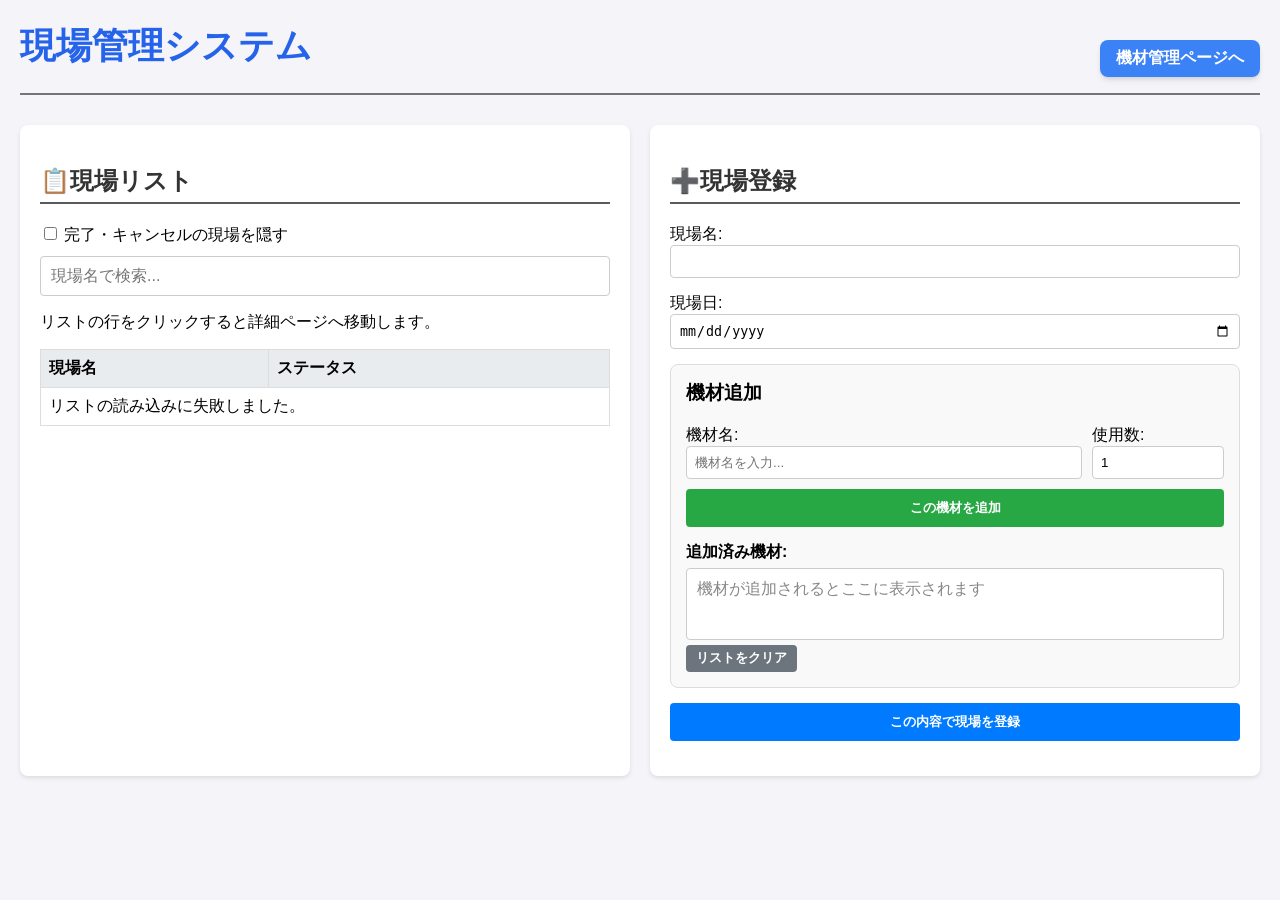
==== commit 7183e308: "現場編集と機材カテゴリ追加" ====
--- a/index.html
+++ b/index.html
@@ -17,18 +17,11 @@
     <div class="container">
         <div class="section">
             <h2>📋現場リスト</h2>
-            <div class="filter-container">
-                <div class="filter-box">
-                    <label>
-                        <input type="checkbox" id="hide-completed-checkbox" onchange="applyFilterAndRender()">
-                        完了・キャンセルの現場を隠す
-                    </label>
-                </div>
-                <div class="filter-box">
-                    <strong>タグで絞り込み:</strong>
-                    <label><input type="checkbox" id="filter-video" onchange="applyFilterAndRender()"> 映像</label>
-                    <label><input type="checkbox" id="filter-audio" onchange="applyFilterAndRender()"> 音響</label>
-                </div>
+            <div class="filter-box" style="margin-bottom: 10px;">
+                <label>
+                    <input type="checkbox" id="hide-completed-checkbox" onchange="applyFilterAndRender()">
+                    完了・キャンセルの現場を隠す
+                </label>
             </div>
             <div class="search-box">
                 <input type="search" id="searchInput" placeholder="現場名で検索...">
@@ -38,8 +31,6 @@
                 <thead>
                     <tr>
                         <th>現場名</th>
-                        <th>日程</th>
-                        <th>タグ</th>
                         <th>ステータス</th>
                     </tr>
                 </thead>
@@ -63,23 +54,8 @@
                     <input type="text" id="siteName" name="siteName" required>
                 </div>
                 <div>
-                    <label for="startDate">現場期間:</label>
-                    <div style="display: flex; align-items: center; gap: 10px;">
-                        <input type="date" id="startDate" name="startDate" required style="flex: 1;">
-                        <span>〜</span>
-                        <input type="date" id="endDate" name="endDate" required style="flex: 1;">
-                    </div>
-                </div>
-                <div>
-                    <label for="returnDate">機材返却日:</label>
-                    <input type="date" id="returnDate" name="returnDate">
-                </div>
-                <div>
-                    <fieldset class="tag-fieldset">
-                        <legend>タグ</legend>
-                        <label><input type="checkbox" id="tag-video-reg"> 映像</label>
-                        <label><input type="checkbox" id="tag-audio-reg"> 音響</label>
-                    </fieldset>
+                    <label for="siteDate">現場日:</label>
+                    <input type="date" id="siteDate" name="siteDate" required>
                 </div>
                 <div style="border: 1px solid #ddd; padding: 15px; border-radius: 8px; background-color: #f9f9f9;">
                     <h3 style="margin-top:0;">機材追加</h3>
--- a/style.css
+++ b/style.css
@@ -11,12 +11,14 @@
     padding-bottom: 5px;
 }
 
+/* デフォルト（モバイル）のスタイル：縦並びにする */
 .container {
     display: flex;
     flex-direction: column;
     gap: 20px;
 }
 
+/* 画面幅が768px以上の場合に適用されるスタイル：2列にする */
 @media (min-width: 768px) {
     .container {
         display: grid;
@@ -24,6 +26,7 @@
     }
 }
 
+
 .section {
     background-color: #fff;
     padding: 20px;
@@ -53,6 +56,7 @@
     cursor: pointer;
 }
 
+/* フォームのスタイル */
 form {
     display: flex;
     flex-direction: column;
@@ -122,6 +126,7 @@
     cursor: pointer;
 }
 
+/* --- ページネーション用のスタイル --- */
 .pagination-controls {
     display: flex;
     justify-content: space-between;
@@ -150,31 +155,10 @@
     color: #666;
 }
 
-/* ▼▼▼ 変更箇所: フィルター関連のスタイル追加 ▼▼▼ */
-.filter-container {
-    background-color: #f8f9fa;
-    padding: 10px;
-    border-radius: 5px;
-    margin-bottom: 15px;
-    display: flex;
-    flex-wrap: wrap;
-    gap: 15px;
-}
-
-.filter-box {
-    display: flex;
-    align-items: center;
-    gap: 10px;
-}
-
-.filter-box label {
-    cursor: pointer;
-}
-
+/* --- 検索ボックス用のスタイル --- */
 .search-box {
     margin-bottom: 15px;
 }
-/* ▲▲▲ 変更箇所 ▲▲▲ */
 
 .search-box input {
     width: 100%;
@@ -185,6 +169,7 @@
     font-size: 1em;
 }
 
+/* --- 機材検索の候補を表示するスタイルを追加 --- */
 .equipment-search-container {
     position: relative;
 }
@@ -211,6 +196,7 @@
     background-color: #f0f0f0;
 }
 
+/* 現場リストのステータス用文字色スタイル */
 .status-text {
     font-weight: bold;
 }
@@ -219,10 +205,6 @@
     color: #007bff;
 }
 
-.status-text-in-progress {
-    color: #fd7e14;
-}
-
 .status-text-completed {
     color: #28a745;
 }
@@ -234,6 +216,114 @@
 .status-text-default {
     color: #6c757d;
 }
+
+/* ------------------------------------------------------ここからdetail用のスタイル----------------------------------------------------------------------------- */
+
+body {
+    font-family: sans-serif;
+    margin: 20px;
+    background-color: #f4f4f9;
+}
+
+h1 {
+    color: #333;
+    border-bottom: 2px solid #5a5a5a;
+    padding-bottom: 5px;
+}
+
+#site-date {
+    display: inline-block;
+    background-color: #e9ecef;
+    color: #343a40;
+    font-size: 1.1em;
+    font-weight: bold;
+    padding: 6px 12px;
+    border-radius: 16px;
+    margin-top: -5px;
+    margin-bottom: 20px;
+}
+
+#site-date svg {
+    display: inline-block;
+    vertical-align: middle;
+    margin-right: 6px;
+    width: 18px;
+    height: 18px;
+}
+
+.section {
+    background-color: #fff;
+    padding: 20px;
+    border-radius: 8px;
+    box-shadow: 0 2px 4px rgba(0, 0, 0, 0.1);
+}
+
+table {
+    width: 100%;
+    border-collapse: collapse;
+    margin-top: 15px;
+}
+
+th,
+td {
+    border: 1px solid #ddd;
+    padding: 8px;
+    text-align: left;
+}
+
+thead {
+    background-color: #e9ecef;
+}
+
+a {
+    display: inline-block;
+    margin-top: 20px;
+    color: #007bff;
+    text-decoration: none;
+}
+
+a:hover {
+    text-decoration: underline;
+}
+
+.status-select {
+    padding: 8px 12px;
+    border-radius: 16px;
+    border: 2px solid;
+    font-weight: bold;
+    color: white;
+    -webkit-appearance: none;
+    -moz-appearance: none;
+    appearance: none;
+    background-image: url('data:image/svg+xml;charset=US-ASCII,%3Csvg%20xmlns%3D%22http%3A%2F%2Fwww.w3.org%2F2000%2Fsvg%22%20width%3D%22292.4%22%20height%3D%22292.4%22%3E%3Cpath%20fill%3D%22%23ffffff%22%20d%3D%22M287%2069.4a17.6%2017.6%200%200%200-13-5.4H18.4c-5%200-9.3%201.8-12.9%205.4A17.6%2017.6%200%200%200%200%2082.2c0%205%201.8%209.3%205.4%2012.9l128%20127.9c3.6%203.6%207.8%205.4%2012.8%205.4s9.2-1.8%2012.8-5.4L287%2095c3.5-3.5%205.4-7.8%205.4-12.8%200-5-1.9-9.2-5.5-12.8z%22%2F%3E%3C%2Fsvg%3E');
+    background-repeat: no-repeat;
+    background-position: right 12px center;
+    background-size: 10px;
+    padding-right: 30px;
+}
+
+/* ステータスごとの色分け */
+.status-before {
+    background-color: #007bff;
+    border-color: #0069d9;
+}
+
+.status-completed {
+    background-color: #28a745;
+    border-color: #218838;
+}
+
+.status-canceled {
+    background-color: #dc3545;
+    border-color: #c82333;
+}
+
+.status-default {
+    background-color: #6c757d;
+    border-color: #5a6268;
+}
+
+/* ======== index.htmlのヘッダー用に追加 ======== */
 
 .page-header {
     display: flex;
@@ -270,124 +360,19 @@
     background-color: #2563eb;
 }
 
-/* ▼▼▼ 追加: タグ関連のスタイル ▼▼▼ */
-.tag-fieldset {
-    border: 1px solid #ccc;
-    border-radius: 4px;
-    padding: 10px;
-}
-
-.tag-fieldset legend {
-    padding: 0 5px;
-}
-
-.tag-fieldset label {
-    margin-right: 15px;
-    cursor: pointer;
-}
-
-.tag {
-    display: inline-block;
-    padding: 3px 10px;
-    border-radius: 15px;
-    font-size: 0.8em;
-    font-weight: bold;
-    color: white;
-    margin-right: 5px;
-    white-space: nowrap;
-}
-
-.tag-video {
-    background-color: #007bff; /* 青 */
-}
-
-.tag-audio {
-    background-color: #fd7e14; /* オレンジ */
-}
-/* ▲▲▲ 追加 ▲▲▲ */
-
-
-/* ---------------------------------- */
-/* ----- detail.html 専用スタイル ----- */
-/* ---------------------------------- */
-
-#date-badge-container {
-    margin-bottom: 20px;
-}
-
-.date-info-badge {
-    display: inline-block;
-    background-color: #e9ecef;
-    color: #343a40;
-    font-size: 1.1em;
-    font-weight: bold;
-    padding: 6px 12px;
-    border-radius: 16px;
-    margin-top: -5px;
-    margin-right: 10px;
-    margin-bottom: 10px;
-}
-
-.date-info-badge svg {
-    display: inline-block;
-    vertical-align: middle;
-    margin-right: 6px;
-    width: 18px;
-    height: 18px;
-}
-
-a {
-    display: inline-block;
-    margin-top: 20px;
-    color: #007bff;
-    text-decoration: none;
-}
-
-a:hover {
-    text-decoration: underline;
-}
-
-.status-select {
-    padding: 8px 12px;
-    border-radius: 16px;
-    border: 2px solid;
-    font-weight: bold;
-    color: white;
-    -webkit-appearance: none;
-    -moz-appearance: none;
-    appearance: none;
-    background-image: url('data:image/svg+xml;charset=US-ASCII,%3Csvg%20xmlns%3D%22http%3A%2F%2Fwww.w3.org%2F2000%2Fsvg%22%20width%3D%22292.4%22%20height%3D%22292.4%22%3E%3Cpath%20fill%3D%22%23ffffff%22%20d%3D%22M287%2069.4a17.6%2017.6%200%200%200-13-5.4H18.4c-5%200-9.3%201.8-12.9%205.4A17.6%2017.6%200%200%200%200%2082.2c0%205%201.8%209.3%205.4%2012.9l128%20127.9c3.6%203.6%207.8%205.4%2012.8%205.4s9.2-1.8%2012.8-5.4L287%2095c3.5-3.5%205.4-7.8%205.4-12.8%200-5-1.9-9.2-5.5-12.8z%22%2F%3E%3C%2Fsvg%3E');
-    background-repeat: no-repeat;
-    background-position: right 12px center;
-    background-size: 10px;
-    padding-right: 30px;
-}
-
-.status-before {
-    background-color: #007bff;
-    border-color: #0069d9;
-}
-
+
+/* ステータス選択プルダウン用 */
 .status-in-progress {
     background-color: #fd7e14;
     border-color: #f06c0c;
 }
 
-.status-completed {
-    background-color: #28a745;
-    border-color: #218838;
-}
-
-.status-canceled {
-    background-color: #dc3545;
-    border-color: #c82333;
-}
-
-.status-default {
-    background-color: #6c757d;
-    border-color: #5a6268;
-}
-
+/* 現場リストのテキスト用 */
+.status-text-in-progress {
+    color: #fd7e14;
+}
+
+/* 現場詳細ページの写真表示用スタイル */
 #site-photo {
     display: block;
     margin-left: auto;
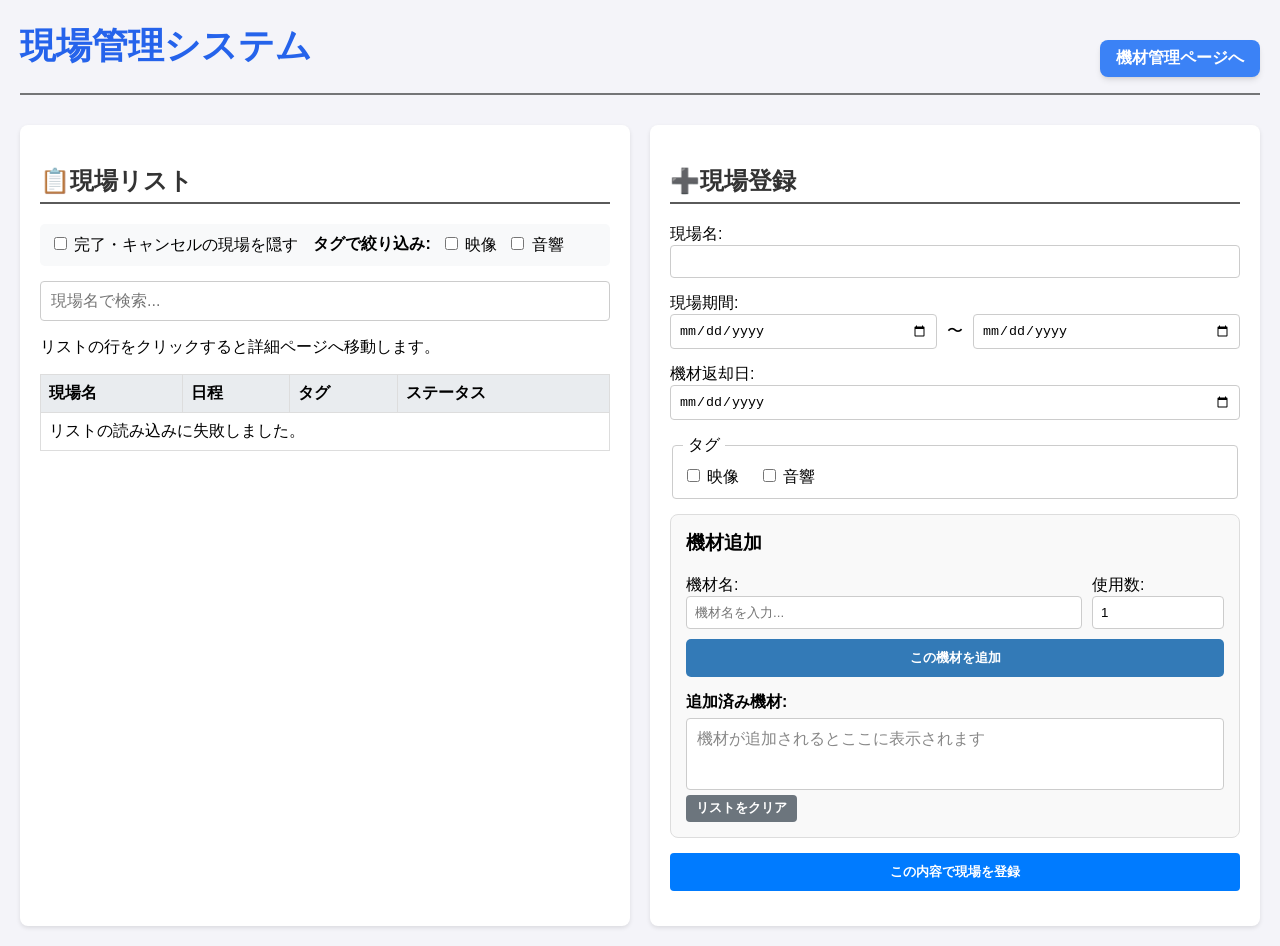
==== commit addfab5d: "Fixed system." ====
--- a/index.html
+++ b/index.html
@@ -17,11 +17,18 @@
     <div class="container">
         <div class="section">
             <h2>📋現場リスト</h2>
-            <div class="filter-box" style="margin-bottom: 10px;">
-                <label>
-                    <input type="checkbox" id="hide-completed-checkbox" onchange="applyFilterAndRender()">
-                    完了・キャンセルの現場を隠す
-                </label>
+            <div class="filter-container">
+                <div class="filter-box">
+                    <label>
+                        <input type="checkbox" id="hide-completed-checkbox" onchange="applyFilterAndRender()">
+                        完了・キャンセルの現場を隠す
+                    </label>
+                </div>
+                <div class="filter-box">
+                    <strong>タグで絞り込み:</strong>
+                    <label><input type="checkbox" id="filter-video" onchange="applyFilterAndRender()"> 映像</label>
+                    <label><input type="checkbox" id="filter-audio" onchange="applyFilterAndRender()"> 音響</label>
+                </div>
             </div>
             <div class="search-box">
                 <input type="search" id="searchInput" placeholder="現場名で検索...">
@@ -31,6 +38,8 @@
                 <thead>
                     <tr>
                         <th>現場名</th>
+                        <th>日程</th>
+                        <th>タグ</th>
                         <th>ステータス</th>
                     </tr>
                 </thead>
@@ -54,8 +63,23 @@
                     <input type="text" id="siteName" name="siteName" required>
                 </div>
                 <div>
-                    <label for="siteDate">現場日:</label>
-                    <input type="date" id="siteDate" name="siteDate" required>
+                    <label for="startDate">現場期間:</label>
+                    <div style="display: flex; align-items: center; gap: 10px;">
+                        <input type="date" id="startDate" name="startDate" required style="flex: 1;">
+                        <span>〜</span>
+                        <input type="date" id="endDate" name="endDate" required style="flex: 1;">
+                    </div>
+                </div>
+                <div>
+                    <label for="returnDate">機材返却日:</label>
+                    <input type="date" id="returnDate" name="returnDate">
+                </div>
+                <div>
+                    <fieldset class="tag-fieldset">
+                        <legend>タグ</legend>
+                        <label><input type="checkbox" id="tag-video-reg"> 映像</label>
+                        <label><input type="checkbox" id="tag-audio-reg"> 音響</label>
+                    </fieldset>
                 </div>
                 <div style="border: 1px solid #ddd; padding: 15px; border-radius: 8px; background-color: #f9f9f9;">
                     <h3 style="margin-top:0;">機材追加</h3>
--- a/style.css
+++ b/style.css
@@ -11,14 +11,12 @@
     padding-bottom: 5px;
 }
 
-/* デフォルト（モバイル）のスタイル：縦並びにする */
 .container {
     display: flex;
     flex-direction: column;
     gap: 20px;
 }
 
-/* 画面幅が768px以上の場合に適用されるスタイル：2列にする */
 @media (min-width: 768px) {
     .container {
         display: grid;
@@ -26,7 +24,6 @@
     }
 }
 
-
 .section {
     background-color: #fff;
     padding: 20px;
@@ -56,7 +53,6 @@
     cursor: pointer;
 }
 
-/* フォームのスタイル */
 form {
     display: flex;
     flex-direction: column;
@@ -126,7 +122,6 @@
     cursor: pointer;
 }
 
-/* --- ページネーション用のスタイル --- */
 .pagination-controls {
     display: flex;
     justify-content: space-between;
@@ -155,10 +150,31 @@
     color: #666;
 }
 
-/* --- 検索ボックス用のスタイル --- */
+/* ▼▼▼ 変更箇所: フィルター関連のスタイル追加 ▼▼▼ */
+.filter-container {
+    background-color: #f8f9fa;
+    padding: 10px;
+    border-radius: 5px;
+    margin-bottom: 15px;
+    display: flex;
+    flex-wrap: wrap;
+    gap: 15px;
+}
+
+.filter-box {
+    display: flex;
+    align-items: center;
+    gap: 10px;
+}
+
+.filter-box label {
+    cursor: pointer;
+}
+
 .search-box {
     margin-bottom: 15px;
 }
+/* ▲▲▲ 変更箇所 ▲▲▲ */
 
 .search-box input {
     width: 100%;
@@ -169,7 +185,6 @@
     font-size: 1em;
 }
 
-/* --- 機材検索の候補を表示するスタイルを追加 --- */
 .equipment-search-container {
     position: relative;
 }
@@ -196,7 +211,6 @@
     background-color: #f0f0f0;
 }
 
-/* 現場リストのステータス用文字色スタイル */
 .status-text {
     font-weight: bold;
 }
@@ -205,6 +219,10 @@
     color: #007bff;
 }
 
+.status-text-in-progress {
+    color: #fd7e14;
+}
+
 .status-text-completed {
     color: #28a745;
 }
@@ -217,21 +235,87 @@
     color: #6c757d;
 }
 
-/* ------------------------------------------------------ここからdetail用のスタイル----------------------------------------------------------------------------- */
-
-body {
-    font-family: sans-serif;
-    margin: 20px;
-    background-color: #f4f4f9;
-}
-
-h1 {
-    color: #333;
-    border-bottom: 2px solid #5a5a5a;
-    padding-bottom: 5px;
-}
-
-#site-date {
+.page-header {
+    display: flex;
+    justify-content: space-between;
+    align-items: center;
+    margin-bottom: 30px;
+    padding-bottom: 1rem;
+    border-bottom-width: 2px;
+    border-color: #747577;
+    border-bottom-style: solid;
+}
+
+.page-header h1 {
+    margin: 0;
+    border-bottom: none;
+    color: #2563eb;
+    font-size: 2.25rem;
+    font-weight: 700;
+}
+
+.nav-button {
+    display: inline-block;
+    padding: 0.5rem 1rem;
+    background-color: #3b82f6;
+    color: white;
+    font-weight: 600;
+    text-decoration: none;
+    border-radius: 0.5rem;
+    box-shadow: 0 4px 6px -1px rgb(0 0 0 / 0.1), 0 2px 4px -2px rgb(0 0 0 / 0.1);
+    transition: background-color 0.15s ease-in-out;
+}
+
+.nav-button:hover {
+    background-color: #2563eb;
+}
+
+/* ▼▼▼ 追加: タグ関連のスタイル ▼▼▼ */
+.tag-fieldset {
+    border: 1px solid #ccc;
+    border-radius: 4px;
+    padding: 10px;
+}
+
+.tag-fieldset legend {
+    padding: 0 5px;
+}
+
+.tag-fieldset label {
+    margin-right: 15px;
+    cursor: pointer;
+}
+
+.tag {
+    display: inline-block;
+    padding: 3px 10px;
+    border-radius: 15px;
+    font-size: 0.8em;
+    font-weight: bold;
+    color: white;
+    margin-right: 5px;
+    white-space: nowrap;
+}
+
+.tag-video {
+    background-color: #007bff; /* 青 */
+}
+
+.tag-audio {
+    background-color: #fd7e14; /* オレンジ */
+}
+/* ▲▲▲ 追加 ▲▲▲ */
+
+
+/* ---------------------------------- */
+/* ----- detail.html 専用スタイル ----- */
+/* ---------------------------------- */
+
+#date-badge-container {
+    margin-bottom: 20px;
+}
+
+.date-info-badge {
     display: inline-block;
     background-color: #e9ecef;
     color: #343a40;
@@ -240,39 +324,16 @@
     padding: 6px 12px;
     border-radius: 16px;
     margin-top: -5px;
-    margin-bottom: 20px;
-}
-
-#site-date svg {
+    margin-right: 10px;
+    margin-bottom: 10px;
+}
+
+.date-info-badge svg {
     display: inline-block;
     vertical-align: middle;
     margin-right: 6px;
     width: 18px;
     height: 18px;
-}
-
-.section {
-    background-color: #fff;
-    padding: 20px;
-    border-radius: 8px;
-    box-shadow: 0 2px 4px rgba(0, 0, 0, 0.1);
-}
-
-table {
-    width: 100%;
-    border-collapse: collapse;
-    margin-top: 15px;
-}
-
-th,
-td {
-    border: 1px solid #ddd;
-    padding: 8px;
-    text-align: left;
-}
-
-thead {
-    background-color: #e9ecef;
 }
 
 a {
@@ -302,12 +363,16 @@
     padding-right: 30px;
 }
 
-/* ステータスごとの色分け */
 .status-before {
     background-color: #007bff;
     border-color: #0069d9;
 }
 
+.status-in-progress {
+    background-color: #fd7e14;
+    border-color: #f06c0c;
+}
+
 .status-completed {
     background-color: #28a745;
     border-color: #218838;
@@ -323,58 +388,161 @@
     border-color: #5a6268;
 }
 
-/* ======== index.htmlのヘッダー用に追加 ======== */
-
-.page-header {
-    display: flex;
-    justify-content: space-between;
-    align-items: center;
-    margin-bottom: 30px;
-    padding-bottom: 1rem;
-    border-bottom-width: 2px;
-    border-color: #747577;
-    border-bottom-style: solid;
-}
-
-.page-header h1 {
-    margin: 0;
-    border-bottom: none;
-    color: #2563eb;
-    font-size: 2.25rem;
-    font-weight: 700;
-}
-
-.nav-button {
-    display: inline-block;
-    padding: 0.5rem 1rem;
-    background-color: #3b82f6;
-    color: white;
-    font-weight: 600;
-    text-decoration: none;
-    border-radius: 0.5rem;
-    box-shadow: 0 4px 6px -1px rgb(0 0 0 / 0.1), 0 2px 4px -2px rgb(0 0 0 / 0.1);
-    transition: background-color 0.15s ease-in-out;
-}
-
-.nav-button:hover {
-    background-color: #2563eb;
-}
-
-
-/* ステータス選択プルダウン用 */
-.status-in-progress {
-    background-color: #fd7e14;
-    border-color: #f06c0c;
-}
-
-/* 現場リストのテキスト用 */
-.status-text-in-progress {
-    color: #fd7e14;
-}
-
-/* 現場詳細ページの写真表示用スタイル */
 #site-photo {
     display: block;
     margin-left: auto;
     margin-right: auto;
+}
+
+.lock-notice {
+    background-color: #fffbe6; 
+    color: #8a6d3b;
+    padding: 15px;
+    border: 1px solid #ffeeba;
+    border-radius: 5px;
+    text-align: center;
+    font-weight: bold;
+    margin-bottom: 20px;
+}
+
+.btn-edit {
+    background-color: #f0ad4e; 
+    color: white;
+    padding: 10px 20px;
+    border: none;
+    border-radius: 5px;
+    cursor: pointer;
+}
+.btn-edit:hover {
+    background-color: #ec971f;
+}
+.modal-overlay {
+    position: fixed;
+    top: 0;
+    left: 0;
+    width: 100%;
+    height: 100%;
+    background-color: rgba(0, 0, 0, 0.6);
+    display: flex;
+    justify-content: center;
+    align-items: center;
+    z-index: 1000;
+}
+.modal-content {
+    background-color: white;
+    padding: 20px 30px;
+    border-radius: 8px;
+    width: 90%;
+    max-width: 500px;
+}
+.modal-title {
+    font-size: 1.5em;
+    margin-bottom: 10px;
+}
+.modal-notice {
+    font-size: 0.9em;
+    color: #888;
+    margin-bottom: 20px;
+}
+.form-group {
+    margin-bottom: 15px;
+}
+.form-group label {
+    display: block;
+    margin-bottom: 5px;
+    font-weight: bold;
+}
+.form-group input,
+.form-group select {
+    width: 100%;
+    padding: 8px;
+    border: 1px solid #ccc;
+    border-radius: 4px;
+}
+.modal-actions {
+    text-align: right;
+    margin-top: 20px;
+}
+.btn-cancel {
+    background-color: #ccc;
+    padding: 10px 15px;
+    border: none;
+    border-radius: 5px;
+    cursor: pointer;
+    margin-left: 10px;
+}
+
+.btn-delete {
+    background-color: #d9534f; /* 赤系 */
+    color: white;
+    padding: 5px 10px;
+    border: none;
+    border-radius: 4px;
+    cursor: pointer;
+    font-size: 0.9em;
+}
+.btn-delete:hover {
+    background-color: #c9302c;
+}
+.quantity-input {
+    width: 60px;
+    padding: 5px;
+    border: 1px solid #ccc;
+    border-radius: 4px;
+}
+
+.btn-add {
+    background-color: #337ab7; 
+    color: white;
+    padding: 10px 15px;
+    border: none;
+    border-radius: 5px;
+    cursor: pointer;
+    margin-right: 10px;
+}
+.btn-add:hover {
+    background-color: #286090;
+}
+
+.page-actions-container {
+    display: flex;                  
+    justify-content: space-between; 
+    align-items: center;
+    margin-top: 30px;
+    padding-top: 20px;
+    border-top: 2px solid #e9ecef;
+}
+
+.page-actions-container .actions-left,
+.page-actions-container .actions-right {
+    display: flex;      
+    align-items: center;
+    gap: 15px;          
+}
+
+/* 汎用的なセカンダリボタンのスタイル */
+.btn-secondary {
+    background-color: #6c757d;
+    color: white;
+}
+.btn-secondary:hover {
+    background-color: #5a6268;
+}
+
+/* 戻るボタン用のスタイル */
+.nav-button-secondary {
+    display: inline-block;
+    padding: 10px 15px;
+    background-color: #f8f9fa;
+    color: #343a40;
+    font-weight: 600;
+    text-decoration: none;
+    border-radius: 5px;
+    border: 1px solid #ddd;
+    transition: background-color 0.15s ease-in-out;
+}
+
+.nav-button-secondary:hover {
+    background-color: #e2e6ea;
+    text-decoration: none;
 }
